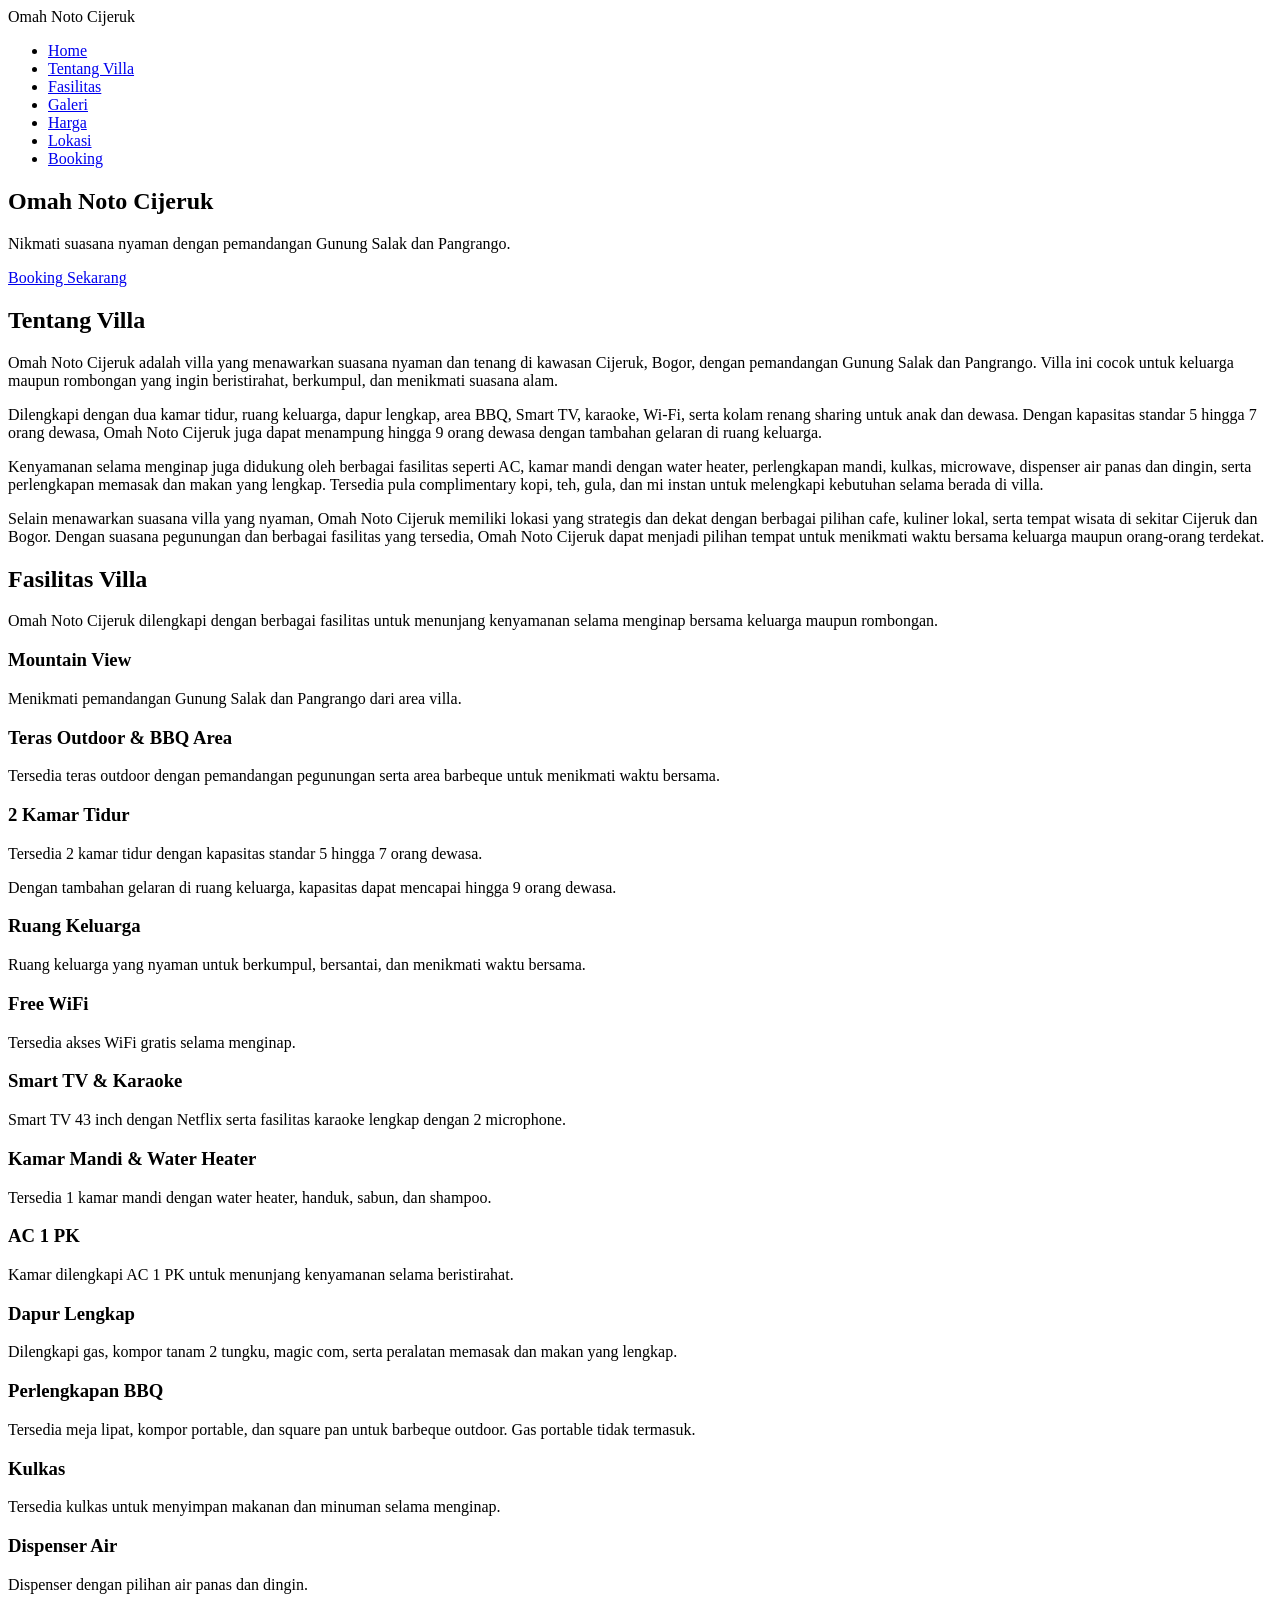
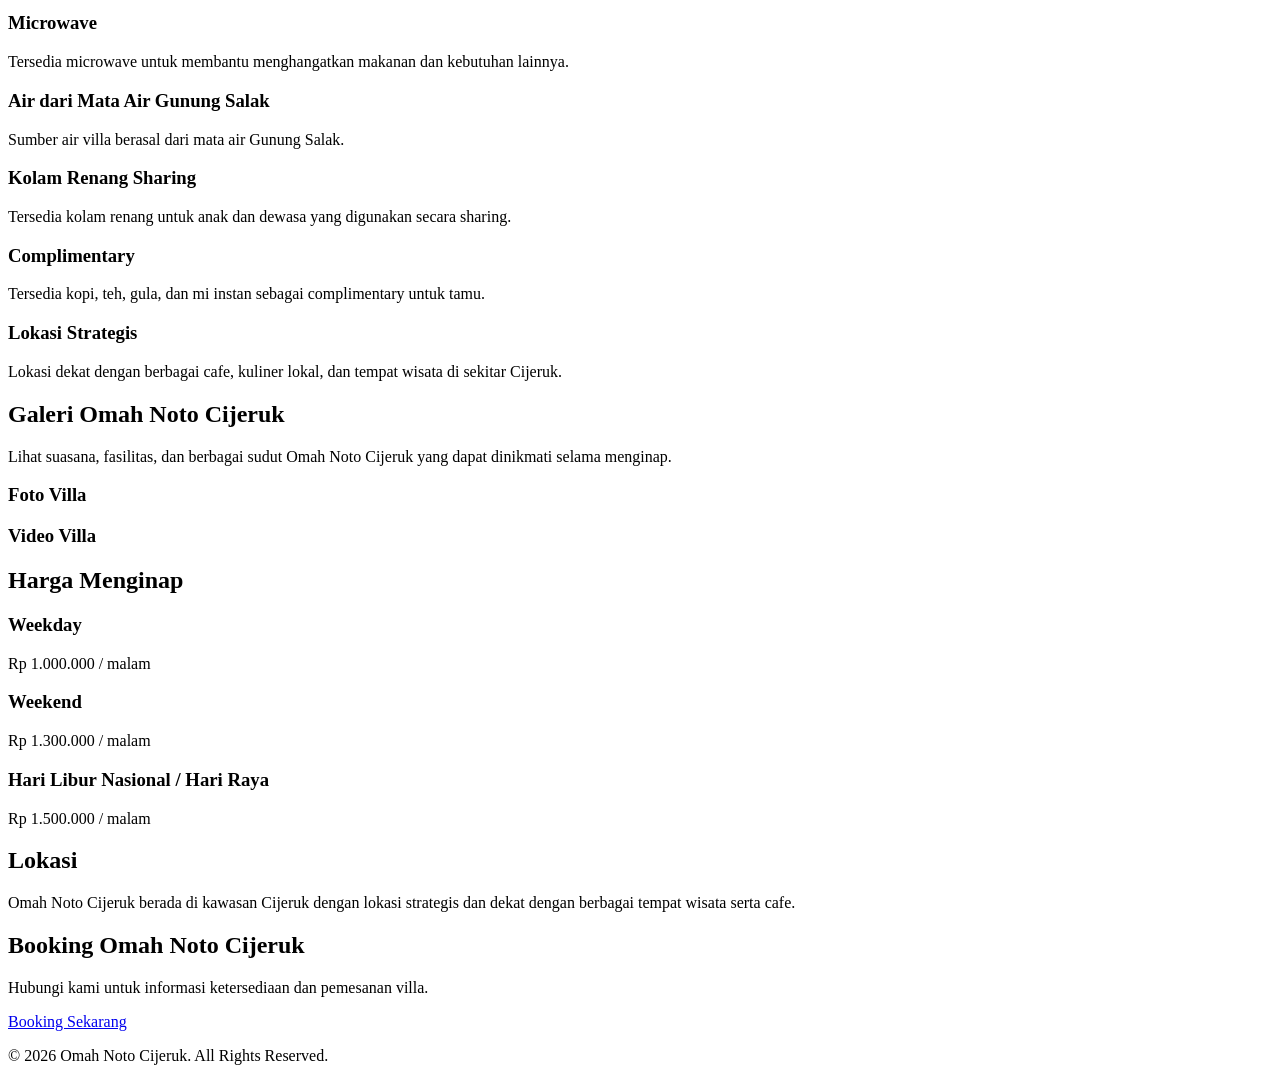
==== index.html @ e14bcb0f "Membuat landing page Omah Noto Cijeruk" ====
<!doctype html>
<html lang="id">
  <head>
    <meta charset="UTF-8" />
    <meta name="viewport" content="width=device-width, initial-scale=1.0" />

    <title>Omah Noto Cijeruk</title>
  </head>

  <body>
    <!-- NAVBAR -->
    <header>
      <nav>
        <div class="logo">Omah Noto Cijeruk</div>

        <ul>
          <li><a href="#home">Home</a></li>
          <li><a href="#tentang">Tentang Villa</a></li>
          <li><a href="#fasilitas">Fasilitas</a></li>
          <li><a href="#galeri">Galeri</a></li>
          <li><a href="#harga">Harga</a></li>
          <li><a href="#lokasi">Lokasi</a></li>
          <li><a href="#booking">Booking</a></li>
        </ul>
      </nav>
    </header>

    <!-- HERO -->
    <section id="home">
      <h1>Omah Noto Cijeruk</h1>

      <p>
        Nikmati suasana nyaman dengan pemandangan Gunung Salak dan Pangrango.
      </p>

      <a href="#booking">Booking Sekarang</a>
    </section>

    <!-- TENTANG VILLA -->
    <section id="tentang">
      <h2>Tentang Villa</h2>

      <p>
        Omah Noto Cijeruk adalah villa yang menawarkan suasana nyaman dan tenang
        di kawasan Cijeruk, Bogor, dengan pemandangan Gunung Salak dan
        Pangrango. Villa ini cocok untuk keluarga maupun rombongan yang ingin
        beristirahat, berkumpul, dan menikmati suasana alam.
      </p>

      <p>
        Dilengkapi dengan dua kamar tidur, ruang keluarga, dapur lengkap, area
        BBQ, Smart TV, karaoke, Wi-Fi, serta kolam renang sharing untuk anak dan
        dewasa. Dengan kapasitas standar 5 hingga 7 orang dewasa, Omah Noto
        Cijeruk juga dapat menampung hingga 9 orang dewasa dengan tambahan
        gelaran di ruang keluarga.
      </p>

      <p>
        Kenyamanan selama menginap juga didukung oleh berbagai fasilitas seperti
        AC, kamar mandi dengan water heater, perlengkapan mandi, kulkas,
        microwave, dispenser air panas dan dingin, serta perlengkapan memasak
        dan makan yang lengkap. Tersedia pula complimentary kopi, teh, gula, dan
        mi instan untuk melengkapi kebutuhan selama berada di villa.
      </p>

      <p>
        Selain menawarkan suasana villa yang nyaman, Omah Noto Cijeruk memiliki
        lokasi yang strategis dan dekat dengan berbagai pilihan cafe, kuliner
        lokal, serta tempat wisata di sekitar Cijeruk dan Bogor. Dengan suasana
        pegunungan dan berbagai fasilitas yang tersedia, Omah Noto Cijeruk dapat
        menjadi pilihan tempat untuk menikmati waktu bersama keluarga maupun
        orang-orang terdekat.
      </p>
    </section>

    <!-- FASILITAS VILLA -->
    <section id="fasilitas">
      <h2>Fasilitas Villa</h2>

      <p>
        Omah Noto Cijeruk dilengkapi dengan berbagai fasilitas untuk menunjang
        kenyamanan selama menginap bersama keluarga maupun rombongan.
      </p>

      <div>
        <h3>Mountain View</h3>
        <p>Menikmati pemandangan Gunung Salak dan Pangrango dari area villa.</p>
      </div>

      <div>
        <h3>Teras Outdoor & BBQ Area</h3>
        <p>
          Tersedia teras outdoor dengan pemandangan pegunungan serta area
          barbeque untuk menikmati waktu bersama.
        </p>
      </div>

      <div>
        <h3>2 Kamar Tidur</h3>
        <p>
          Tersedia 2 kamar tidur dengan kapasitas standar 5 hingga 7 orang
          dewasa.
        </p>
        <p>
          Dengan tambahan gelaran di ruang keluarga, kapasitas dapat mencapai
          hingga 9 orang dewasa.
        </p>
      </div>

      <div>
        <h3>Ruang Keluarga</h3>
        <p>
          Ruang keluarga yang nyaman untuk berkumpul, bersantai, dan menikmati
          waktu bersama.
        </p>
      </div>

      <div>
        <h3>Free WiFi</h3>
        <p>Tersedia akses WiFi gratis selama menginap.</p>
      </div>

      <div>
        <h3>Smart TV & Karaoke</h3>
        <p>
          Smart TV 43 inch dengan Netflix serta fasilitas karaoke lengkap dengan
          2 microphone.
        </p>
      </div>

      <div>
        <h3>Kamar Mandi & Water Heater</h3>
        <p>
          Tersedia 1 kamar mandi dengan water heater, handuk, sabun, dan
          shampoo.
        </p>
      </div>

      <div>
        <h3>AC 1 PK</h3>
        <p>
          Kamar dilengkapi AC 1 PK untuk menunjang kenyamanan selama
          beristirahat.
        </p>
      </div>

      <div>
        <h3>Dapur Lengkap</h3>
        <p>
          Dilengkapi gas, kompor tanam 2 tungku, magic com, serta peralatan
          memasak dan makan yang lengkap.
        </p>
      </div>

      <div>
        <h3>Perlengkapan BBQ</h3>
        <p>
          Tersedia meja lipat, kompor portable, dan square pan untuk barbeque
          outdoor. Gas portable tidak termasuk.
        </p>
      </div>

      <div>
        <h3>Kulkas</h3>
        <p>
          Tersedia kulkas untuk menyimpan makanan dan minuman selama menginap.
        </p>
      </div>

      <div>
        <h3>Dispenser Air</h3>
        <p>Dispenser dengan pilihan air panas dan dingin.</p>
      </div>

      <div>
        <h3>Microwave</h3>
        <p>
          Tersedia microwave untuk membantu menghangatkan makanan dan kebutuhan
          lainnya.
        </p>
      </div>

      <div>
        <h3>Air dari Mata Air Gunung Salak</h3>
        <p>Sumber air villa berasal dari mata air Gunung Salak.</p>
      </div>

      <div>
        <h3>Kolam Renang Sharing</h3>
        <p>
          Tersedia kolam renang untuk anak dan dewasa yang digunakan secara
          sharing.
        </p>
      </div>

      <div>
        <h3>Complimentary</h3>
        <p>
          Tersedia kopi, teh, gula, dan mi instan sebagai complimentary untuk
          tamu.
        </p>
      </div>

      <div>
        <h3>Lokasi Strategis</h3>
        <p>
          Lokasi dekat dengan berbagai cafe, kuliner lokal, dan tempat wisata di
          sekitar Cijeruk.
        </p>
      </div>
    </section>

    <!-- GALERI -->
    <section id="galeri">
      <h2>Galeri Omah Noto Cijeruk</h2>

      <p>
        Lihat suasana, fasilitas, dan berbagai sudut Omah Noto Cijeruk yang
        dapat dinikmati selama menginap.
      </p>

      <!-- FOTO VILLA -->
      <div>
        <h3>Foto Villa</h3>

        <!-- Foto villa akan dimasukkan nanti -->
      </div>

      <!-- VIDEO VILLA -->
      <div>
        <h3>Video Villa</h3>

        <!-- Video villa akan dimasukkan nanti -->
      </div>
    </section>

    <!-- HARGA -->
    <section id="harga">
      <h2>Harga Menginap</h2>

      <div>
        <h3>Weekday</h3>
        <p>Rp 1.000.000 / malam</p>
      </div>

      <div>
        <h3>Weekend</h3>
        <p>Rp 1.300.000 / malam</p>
      </div>

      <div>
        <h3>Hari Libur Nasional / Hari Raya</h3>
        <p>Rp 1.500.000 / malam</p>
      </div>
    </section>

    <!-- LOKASI -->
    <section id="lokasi">
      <h2>Lokasi</h2>

      <p>
        Omah Noto Cijeruk berada di kawasan Cijeruk dengan lokasi strategis dan
        dekat dengan berbagai tempat wisata serta cafe.
      </p>
    </section>

    <!-- BOOKING -->
    <section id="booking">
      <h2>Booking Omah Noto Cijeruk</h2>

      <p>Hubungi kami untuk informasi ketersediaan dan pemesanan villa.</p>

      <a href="#">Booking Sekarang</a>
    </section>

    <!-- FOOTER -->
    <footer>
      <p>&copy; 2026 Omah Noto Cijeruk. All Rights Reserved.</p>
    </footer>
  </body>
</html>
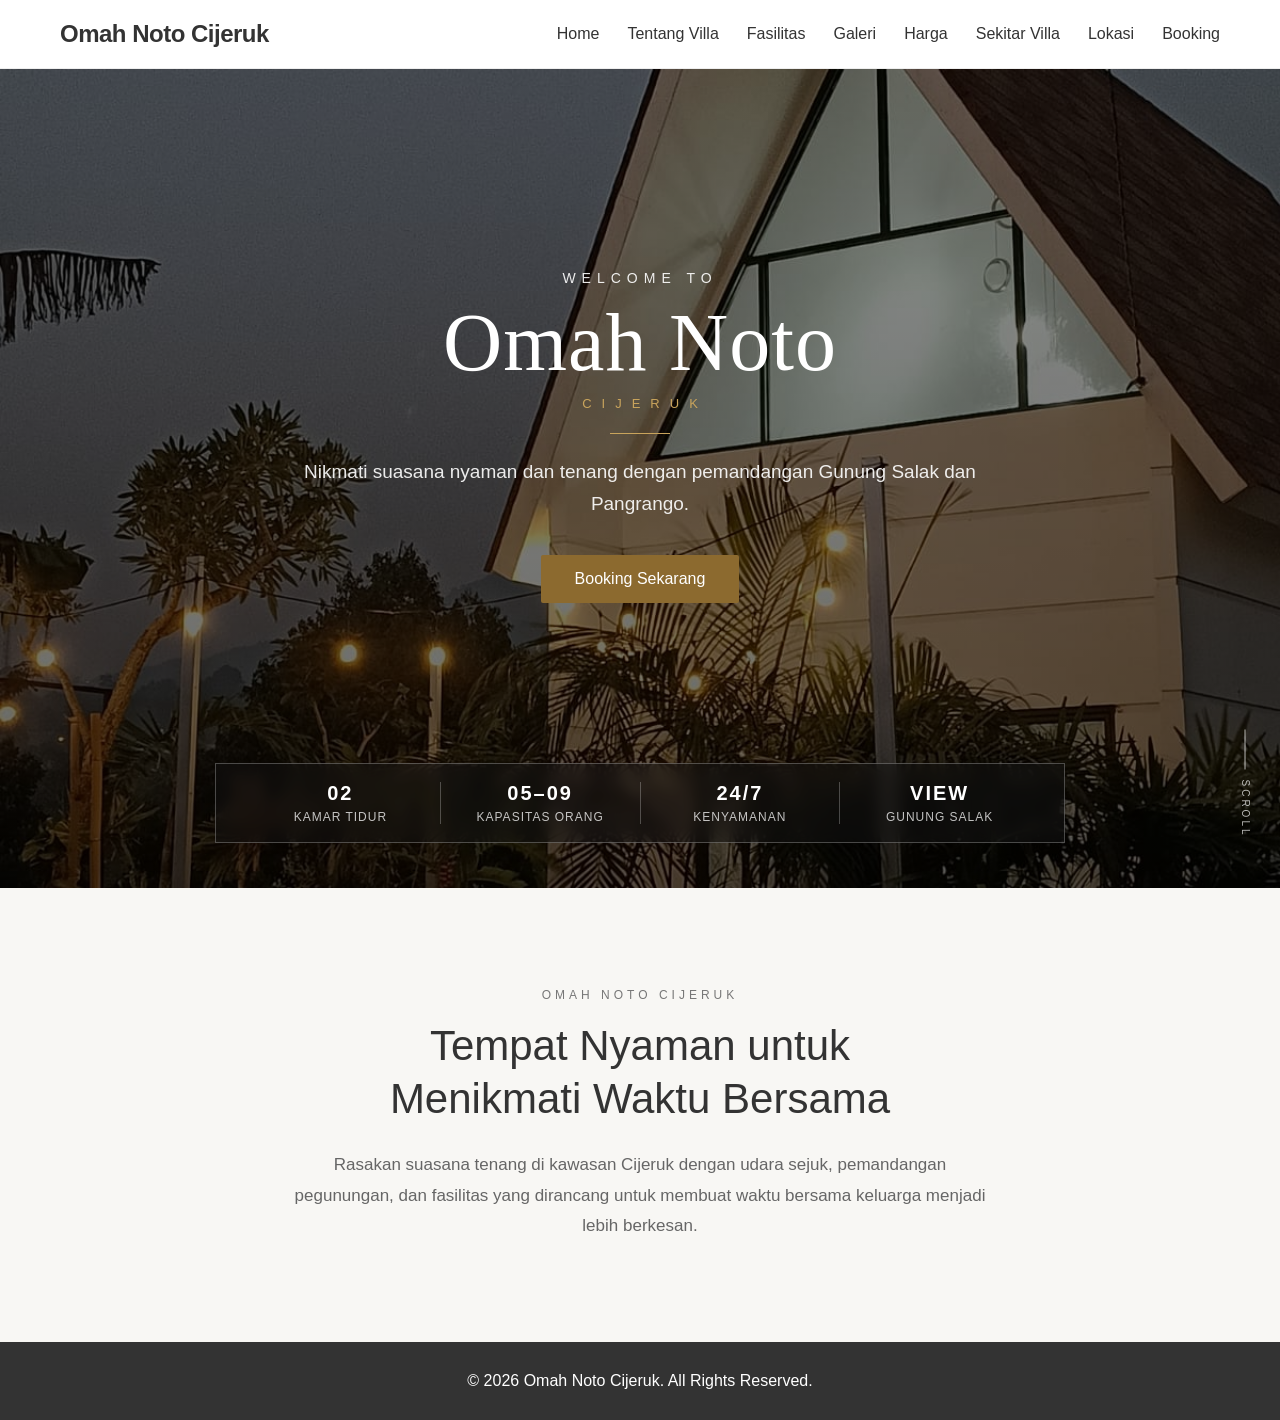
==== commit 19efe5e5: "Update desain landing page villa" ====
--- a/index.html
+++ b/index.html
@@ -5,275 +5,118 @@
     <meta name="viewport" content="width=device-width, initial-scale=1.0" />
 
     <title>Omah Noto Cijeruk</title>
+
+    <link rel="stylesheet" href="css/style.css" />
   </head>
 
   <body>
-    <!-- NAVBAR -->
+    <!-- =========================
+         NAVBAR
+    ========================== -->
+
     <header>
       <nav>
         <div class="logo">Omah Noto Cijeruk</div>
 
         <ul>
-          <li><a href="#home">Home</a></li>
-          <li><a href="#tentang">Tentang Villa</a></li>
-          <li><a href="#fasilitas">Fasilitas</a></li>
-          <li><a href="#galeri">Galeri</a></li>
-          <li><a href="#harga">Harga</a></li>
-          <li><a href="#lokasi">Lokasi</a></li>
-          <li><a href="#booking">Booking</a></li>
+          <li><a href="index.html">Home</a></li>
+          <li><a href="tentang.html">Tentang Villa</a></li>
+          <li><a href="fasilitas.html">Fasilitas</a></li>
+          <li><a href="galeri.html">Galeri</a></li>
+          <li><a href="harga.html">Harga</a></li>
+          <li><a href="sekitar.html">Sekitar Villa</a></li>
+          <li><a href="lokasi.html">Lokasi</a></li>
+          <li><a href="booking.html">Booking</a></li>
         </ul>
       </nav>
     </header>
 
-    <!-- HERO -->
-    <section id="home">
-      <h1>Omah Noto Cijeruk</h1>
+    <!-- =========================
+         HERO
+    ========================== -->
+
+    <section class="hero">
+      <div class="hero-content">
+        <p class="hero-subtitle">WELCOME TO</p>
+
+        <!-- HERO TITLE -->
+
+        <div class="hero-title">
+          <h1>Omah Noto</h1>
+
+          <span>Cijeruk</span>
+        </div>
+
+        <p class="hero-description">
+          Nikmati suasana nyaman dan tenang dengan pemandangan Gunung Salak dan
+          Pangrango.
+        </p>
+
+        <!-- BOOKING BUTTON -->
+
+        <a href="booking.html" class="hero-button"> Booking Sekarang </a>
+      </div>
+
+      <!-- =========================
+           INFO VILLA
+      ========================== -->
+
+      <div class="hero-info">
+        <div class="info-item">
+          <span>02</span>
+          <p>Kamar Tidur</p>
+        </div>
+
+        <div class="info-item">
+          <span>05–09</span>
+          <p>Kapasitas Orang</p>
+        </div>
+
+        <div class="info-item">
+          <span>24/7</span>
+          <p>Kenyamanan</p>
+        </div>
+
+        <div class="info-item">
+          <span>VIEW</span>
+          <p>Gunung Salak</p>
+        </div>
+      </div>
+
+      <!-- =========================
+           SCROLL INDICATOR
+      ========================== -->
+
+      <div class="scroll-indicator">
+        <span></span>
+
+        <p>SCROLL</p>
+      </div>
+    </section>
+
+    <!-- =========================
+         INTRO
+    ========================== -->
+
+    <section class="intro">
+      <p class="section-label">OMAH NOTO CIJERUK</p>
+
+      <h2>
+        Tempat Nyaman untuk<br />
+        Menikmati Waktu Bersama
+      </h2>
 
       <p>
-        Nikmati suasana nyaman dengan pemandangan Gunung Salak dan Pangrango.
-      </p>
-
-      <a href="#booking">Booking Sekarang</a>
-    </section>
-
-    <!-- TENTANG VILLA -->
-    <section id="tentang">
-      <h2>Tentang Villa</h2>
-
-      <p>
-        Omah Noto Cijeruk adalah villa yang menawarkan suasana nyaman dan tenang
-        di kawasan Cijeruk, Bogor, dengan pemandangan Gunung Salak dan
-        Pangrango. Villa ini cocok untuk keluarga maupun rombongan yang ingin
-        beristirahat, berkumpul, dan menikmati suasana alam.
-      </p>
-
-      <p>
-        Dilengkapi dengan dua kamar tidur, ruang keluarga, dapur lengkap, area
-        BBQ, Smart TV, karaoke, Wi-Fi, serta kolam renang sharing untuk anak dan
-        dewasa. Dengan kapasitas standar 5 hingga 7 orang dewasa, Omah Noto
-        Cijeruk juga dapat menampung hingga 9 orang dewasa dengan tambahan
-        gelaran di ruang keluarga.
-      </p>
-
-      <p>
-        Kenyamanan selama menginap juga didukung oleh berbagai fasilitas seperti
-        AC, kamar mandi dengan water heater, perlengkapan mandi, kulkas,
-        microwave, dispenser air panas dan dingin, serta perlengkapan memasak
-        dan makan yang lengkap. Tersedia pula complimentary kopi, teh, gula, dan
-        mi instan untuk melengkapi kebutuhan selama berada di villa.
-      </p>
-
-      <p>
-        Selain menawarkan suasana villa yang nyaman, Omah Noto Cijeruk memiliki
-        lokasi yang strategis dan dekat dengan berbagai pilihan cafe, kuliner
-        lokal, serta tempat wisata di sekitar Cijeruk dan Bogor. Dengan suasana
-        pegunungan dan berbagai fasilitas yang tersedia, Omah Noto Cijeruk dapat
-        menjadi pilihan tempat untuk menikmati waktu bersama keluarga maupun
-        orang-orang terdekat.
+        Rasakan suasana tenang di kawasan Cijeruk dengan udara sejuk,
+        pemandangan pegunungan, dan fasilitas yang dirancang untuk membuat waktu
+        bersama keluarga menjadi lebih berkesan.
       </p>
     </section>
 
-    <!-- FASILITAS VILLA -->
-    <section id="fasilitas">
-      <h2>Fasilitas Villa</h2>
+    <!-- =========================
+         FOOTER
+    ========================== -->
 
-      <p>
-        Omah Noto Cijeruk dilengkapi dengan berbagai fasilitas untuk menunjang
-        kenyamanan selama menginap bersama keluarga maupun rombongan.
-      </p>
-
-      <div>
-        <h3>Mountain View</h3>
-        <p>Menikmati pemandangan Gunung Salak dan Pangrango dari area villa.</p>
-      </div>
-
-      <div>
-        <h3>Teras Outdoor & BBQ Area</h3>
-        <p>
-          Tersedia teras outdoor dengan pemandangan pegunungan serta area
-          barbeque untuk menikmati waktu bersama.
-        </p>
-      </div>
-
-      <div>
-        <h3>2 Kamar Tidur</h3>
-        <p>
-          Tersedia 2 kamar tidur dengan kapasitas standar 5 hingga 7 orang
-          dewasa.
-        </p>
-        <p>
-          Dengan tambahan gelaran di ruang keluarga, kapasitas dapat mencapai
-          hingga 9 orang dewasa.
-        </p>
-      </div>
-
-      <div>
-        <h3>Ruang Keluarga</h3>
-        <p>
-          Ruang keluarga yang nyaman untuk berkumpul, bersantai, dan menikmati
-          waktu bersama.
-        </p>
-      </div>
-
-      <div>
-        <h3>Free WiFi</h3>
-        <p>Tersedia akses WiFi gratis selama menginap.</p>
-      </div>
-
-      <div>
-        <h3>Smart TV & Karaoke</h3>
-        <p>
-          Smart TV 43 inch dengan Netflix serta fasilitas karaoke lengkap dengan
-          2 microphone.
-        </p>
-      </div>
-
-      <div>
-        <h3>Kamar Mandi & Water Heater</h3>
-        <p>
-          Tersedia 1 kamar mandi dengan water heater, handuk, sabun, dan
-          shampoo.
-        </p>
-      </div>
-
-      <div>
-        <h3>AC 1 PK</h3>
-        <p>
-          Kamar dilengkapi AC 1 PK untuk menunjang kenyamanan selama
-          beristirahat.
-        </p>
-      </div>
-
-      <div>
-        <h3>Dapur Lengkap</h3>
-        <p>
-          Dilengkapi gas, kompor tanam 2 tungku, magic com, serta peralatan
-          memasak dan makan yang lengkap.
-        </p>
-      </div>
-
-      <div>
-        <h3>Perlengkapan BBQ</h3>
-        <p>
-          Tersedia meja lipat, kompor portable, dan square pan untuk barbeque
-          outdoor. Gas portable tidak termasuk.
-        </p>
-      </div>
-
-      <div>
-        <h3>Kulkas</h3>
-        <p>
-          Tersedia kulkas untuk menyimpan makanan dan minuman selama menginap.
-        </p>
-      </div>
-
-      <div>
-        <h3>Dispenser Air</h3>
-        <p>Dispenser dengan pilihan air panas dan dingin.</p>
-      </div>
-
-      <div>
-        <h3>Microwave</h3>
-        <p>
-          Tersedia microwave untuk membantu menghangatkan makanan dan kebutuhan
-          lainnya.
-        </p>
-      </div>
-
-      <div>
-        <h3>Air dari Mata Air Gunung Salak</h3>
-        <p>Sumber air villa berasal dari mata air Gunung Salak.</p>
-      </div>
-
-      <div>
-        <h3>Kolam Renang Sharing</h3>
-        <p>
-          Tersedia kolam renang untuk anak dan dewasa yang digunakan secara
-          sharing.
-        </p>
-      </div>
-
-      <div>
-        <h3>Complimentary</h3>
-        <p>
-          Tersedia kopi, teh, gula, dan mi instan sebagai complimentary untuk
-          tamu.
-        </p>
-      </div>
-
-      <div>
-        <h3>Lokasi Strategis</h3>
-        <p>
-          Lokasi dekat dengan berbagai cafe, kuliner lokal, dan tempat wisata di
-          sekitar Cijeruk.
-        </p>
-      </div>
-    </section>
-
-    <!-- GALERI -->
-    <section id="galeri">
-      <h2>Galeri Omah Noto Cijeruk</h2>
-
-      <p>
-        Lihat suasana, fasilitas, dan berbagai sudut Omah Noto Cijeruk yang
-        dapat dinikmati selama menginap.
-      </p>
-
-      <!-- FOTO VILLA -->
-      <div>
-        <h3>Foto Villa</h3>
-
-        <!-- Foto villa akan dimasukkan nanti -->
-      </div>
-
-      <!-- VIDEO VILLA -->
-      <div>
-        <h3>Video Villa</h3>
-
-        <!-- Video villa akan dimasukkan nanti -->
-      </div>
-    </section>
-
-    <!-- HARGA -->
-    <section id="harga">
-      <h2>Harga Menginap</h2>
-
-      <div>
-        <h3>Weekday</h3>
-        <p>Rp 1.000.000 / malam</p>
-      </div>
-
-      <div>
-        <h3>Weekend</h3>
-        <p>Rp 1.300.000 / malam</p>
-      </div>
-
-      <div>
-        <h3>Hari Libur Nasional / Hari Raya</h3>
-        <p>Rp 1.500.000 / malam</p>
-      </div>
-    </section>
-
-    <!-- LOKASI -->
-    <section id="lokasi">
-      <h2>Lokasi</h2>
-
-      <p>
-        Omah Noto Cijeruk berada di kawasan Cijeruk dengan lokasi strategis dan
-        dekat dengan berbagai tempat wisata serta cafe.
-      </p>
-    </section>
-
-    <!-- BOOKING -->
-    <section id="booking">
-      <h2>Booking Omah Noto Cijeruk</h2>
-
-      <p>Hubungi kami untuk informasi ketersediaan dan pemesanan villa.</p>
-
-      <a href="#">Booking Sekarang</a>
-    </section>
-
-    <!-- FOOTER -->
     <footer>
       <p>&copy; 2026 Omah Noto Cijeruk. All Rights Reserved.</p>
     </footer>
--- a/css/style.css
+++ b/css/style.css
@@ -0,0 +1,536 @@
+/* =========================
+   RESET
+========================= */
+
+* {
+  margin: 0;
+  padding: 0;
+  box-sizing: border-box;
+}
+
+html {
+  scroll-behavior: smooth;
+}
+
+body {
+  font-family: Arial, sans-serif;
+  color: #333;
+  background-color: #f8f7f4;
+}
+
+/* =========================
+   NAVBAR
+========================= */
+
+header {
+  position: relative;
+  z-index: 10;
+
+  background-color: rgba(255, 255, 255, 0.97);
+
+  padding: 20px 60px;
+
+  border-bottom: 1px solid #eee;
+}
+
+nav {
+  display: flex;
+  justify-content: space-between;
+  align-items: center;
+}
+
+.logo {
+  font-size: 24px;
+  font-weight: bold;
+  letter-spacing: -0.5px;
+}
+
+nav ul {
+  display: flex;
+  list-style: none;
+  gap: 28px;
+}
+
+nav ul li a {
+  position: relative;
+
+  text-decoration: none;
+  color: #333;
+
+  font-size: 16px;
+
+  transition: color 0.3s ease;
+}
+
+/* GARIS HOVER NAVBAR */
+
+nav ul li a::after {
+  content: "";
+
+  position: absolute;
+
+  left: 50%;
+  bottom: -7px;
+
+  width: 0;
+  height: 1px;
+
+  background-color: #333;
+
+  transform: translateX(-50%);
+
+  transition: width 0.3s ease;
+}
+
+nav ul li a:hover {
+  color: #777;
+}
+
+nav ul li a:hover::after {
+  width: 100%;
+}
+
+/* =========================
+   HERO
+========================= */
+
+.hero {
+  position: relative;
+
+  min-height: calc(100vh - 81px);
+
+  display: flex;
+  justify-content: center;
+  align-items: center;
+
+  text-align: center;
+
+  padding: 80px 20px 160px;
+
+  overflow: hidden;
+
+  background-image:
+    linear-gradient(rgba(0, 0, 0, 0.42), rgba(0, 0, 0, 0.58)),
+    url("../images/hero-villa.jpg");
+
+  background-size: cover;
+  background-position: center;
+  background-repeat: no-repeat;
+}
+
+/* =========================
+   EFEK ZOOM FOTO
+========================= */
+
+.hero::before {
+  content: "";
+
+  position: absolute;
+  inset: 0;
+
+  background-image: url("../images/hero-villa.jpg");
+
+  background-size: cover;
+  background-position: center;
+
+  z-index: -1;
+
+  animation: heroZoom 12s ease-in-out infinite alternate;
+}
+
+@keyframes heroZoom {
+  from {
+    transform: scale(1);
+  }
+
+  to {
+    transform: scale(1.06);
+  }
+}
+
+/* =========================
+   HERO CONTENT
+========================= */
+
+.hero-content {
+  max-width: 850px;
+
+  color: white;
+
+  animation: heroContent 1.2s ease forwards;
+}
+
+@keyframes heroContent {
+  from {
+    opacity: 0;
+    transform: translateY(30px);
+  }
+
+  to {
+    opacity: 1;
+    transform: translateY(0);
+  }
+}
+
+.hero-subtitle {
+  font-size: 14px;
+
+  letter-spacing: 6px;
+
+  margin-bottom: 18px;
+
+  opacity: 0.9;
+}
+
+/* =========================
+   HERO TITLE
+========================= */
+
+.hero-title {
+  margin-bottom: 22px;
+
+  animation: titleAppear 1.4s ease forwards;
+}
+
+.hero-title h1 {
+  font-family: Georgia, "Times New Roman", serif;
+
+  font-size: clamp(52px, 7vw, 82px);
+
+  font-weight: 400;
+
+  letter-spacing: 1px;
+
+  line-height: 0.95;
+
+  margin: 0;
+
+  color: #ffffff;
+}
+
+.hero-title span {
+  display: block;
+
+  margin-top: 14px;
+
+  font-family: Arial, sans-serif;
+
+  font-size: 13px;
+
+  font-weight: 400;
+
+  letter-spacing: 10px;
+
+  text-transform: uppercase;
+
+  color: #c9a45c;
+
+  padding-left: 10px;
+}
+
+/* GARIS GOLD */
+
+.hero-title::after {
+  content: "";
+
+  display: block;
+
+  width: 60px;
+  height: 1px;
+
+  background-color: #c9a45c;
+
+  margin: 22px auto 0;
+
+  animation: lineAppear 1.2s ease 0.5s both;
+}
+
+/* =========================
+   TITLE ANIMATION
+========================= */
+
+@keyframes titleAppear {
+  from {
+    opacity: 0;
+    transform: translateY(25px);
+  }
+
+  to {
+    opacity: 1;
+    transform: translateY(0);
+  }
+}
+
+@keyframes lineAppear {
+  from {
+    opacity: 0;
+    width: 0;
+  }
+
+  to {
+    opacity: 1;
+    width: 60px;
+  }
+}
+
+/* =========================
+   HERO DESCRIPTION
+========================= */
+
+.hero-description {
+  max-width: 700px;
+
+  margin: 0 auto 35px;
+
+  font-size: 19px;
+
+  line-height: 1.7;
+
+  color: rgba(255, 255, 255, 0.9);
+}
+
+/* =========================
+   HERO BUTTON - DARK GOLD
+========================= */
+
+.hero-button {
+  position: relative;
+
+  display: inline-block;
+
+  padding: 15px 34px;
+
+  background-color: #8c6a2f;
+
+  color: white;
+
+  text-decoration: none;
+
+  border-radius: 2px;
+
+  overflow: hidden;
+
+  transition:
+    transform 0.4s ease,
+    background-color 0.4s ease,
+    color 0.4s ease,
+    box-shadow 0.4s ease;
+}
+
+/* SHINE EFFECT */
+
+.hero-button::before {
+  content: "";
+
+  position: absolute;
+
+  top: 0;
+  left: -120%;
+
+  width: 80%;
+  height: 100%;
+
+  background: linear-gradient(
+    90deg,
+    transparent,
+    rgba(255, 255, 255, 0.55),
+    transparent
+  );
+
+  transform: skewX(-20deg);
+
+  transition: left 0.7s ease;
+}
+
+.hero-button:hover::before {
+  left: 130%;
+}
+
+/* HOVER */
+
+.hero-button:hover {
+  background-color: #a9823d;
+
+  color: white;
+
+  transform: translateY(-3px);
+
+  box-shadow: 0 8px 25px rgba(140, 106, 47, 0.35);
+}
+
+/* =========================
+   HERO INFO
+========================= */
+
+.hero-info {
+  position: absolute;
+
+  left: 50%;
+  bottom: 45px;
+
+  transform: translateX(-50%);
+
+  display: flex;
+
+  width: min(850px, 90%);
+
+  justify-content: space-around;
+
+  padding: 18px 25px;
+
+  background-color: rgba(20, 20, 20, 0.45);
+
+  border: 1px solid rgba(255, 255, 255, 0.25);
+
+  backdrop-filter: blur(8px);
+
+  color: white;
+
+  animation: infoAppear 1.5s ease 0.4s both;
+}
+
+@keyframes infoAppear {
+  from {
+    opacity: 0;
+    transform: translate(-50%, 20px);
+  }
+
+  to {
+    opacity: 1;
+    transform: translate(-50%, 0);
+  }
+}
+
+.info-item {
+  flex: 1;
+
+  text-align: center;
+
+  border-right: 1px solid rgba(255, 255, 255, 0.25);
+}
+
+.info-item:last-child {
+  border-right: none;
+}
+
+.info-item span {
+  display: block;
+
+  font-size: 20px;
+
+  font-weight: bold;
+
+  letter-spacing: 2px;
+
+  margin-bottom: 5px;
+}
+
+.info-item p {
+  font-size: 12px;
+
+  letter-spacing: 1px;
+
+  text-transform: uppercase;
+
+  opacity: 0.75;
+}
+
+/* =========================
+   SCROLL INDICATOR
+========================= */
+
+.scroll-indicator {
+  position: absolute;
+
+  right: 35px;
+  bottom: 45px;
+
+  display: flex;
+
+  align-items: center;
+
+  gap: 10px;
+
+  color: white;
+
+  transform: rotate(90deg);
+
+  transform-origin: right center;
+
+  opacity: 0.7;
+}
+
+.scroll-indicator span {
+  display: block;
+
+  width: 40px;
+  height: 1px;
+
+  background-color: white;
+}
+
+.scroll-indicator p {
+  font-size: 10px;
+
+  letter-spacing: 3px;
+}
+
+/* =========================
+   INTRO SECTION
+========================= */
+
+.intro {
+  padding: 100px 20px;
+
+  text-align: center;
+
+  background-color: #f8f7f4;
+}
+
+.section-label {
+  font-size: 12px;
+
+  letter-spacing: 4px;
+
+  color: #777;
+
+  margin-bottom: 18px;
+}
+
+.intro h2 {
+  font-size: 42px;
+
+  font-weight: 500;
+
+  line-height: 1.25;
+
+  margin-bottom: 25px;
+
+  color: #333;
+}
+
+.intro > p:last-child {
+  max-width: 700px;
+
+  margin: auto;
+
+  font-size: 17px;
+
+  line-height: 1.8;
+
+  color: #666;
+}
+
+/* =========================
+   FOOTER
+========================= */
+
+footer {
+  text-align: center;
+
+  padding: 30px;
+
+  background-color: #333;
+
+  color: white;
+}
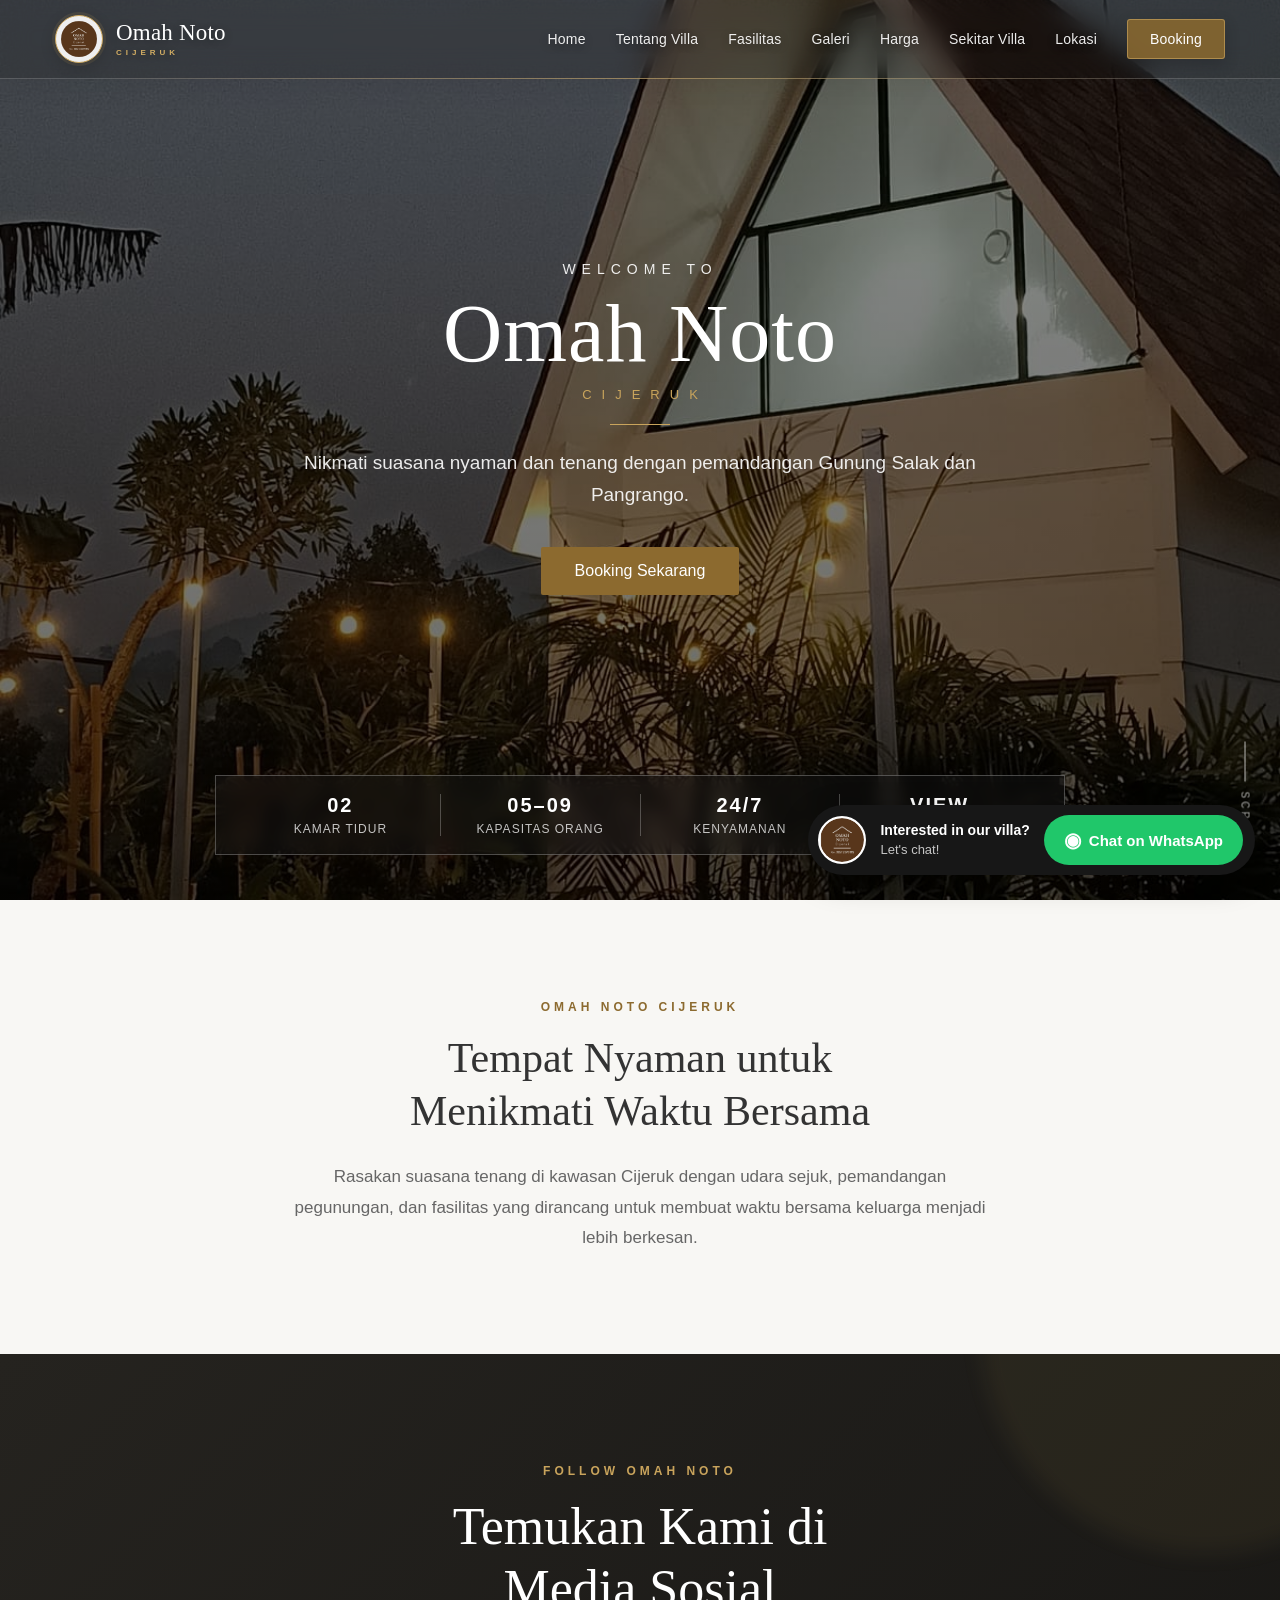
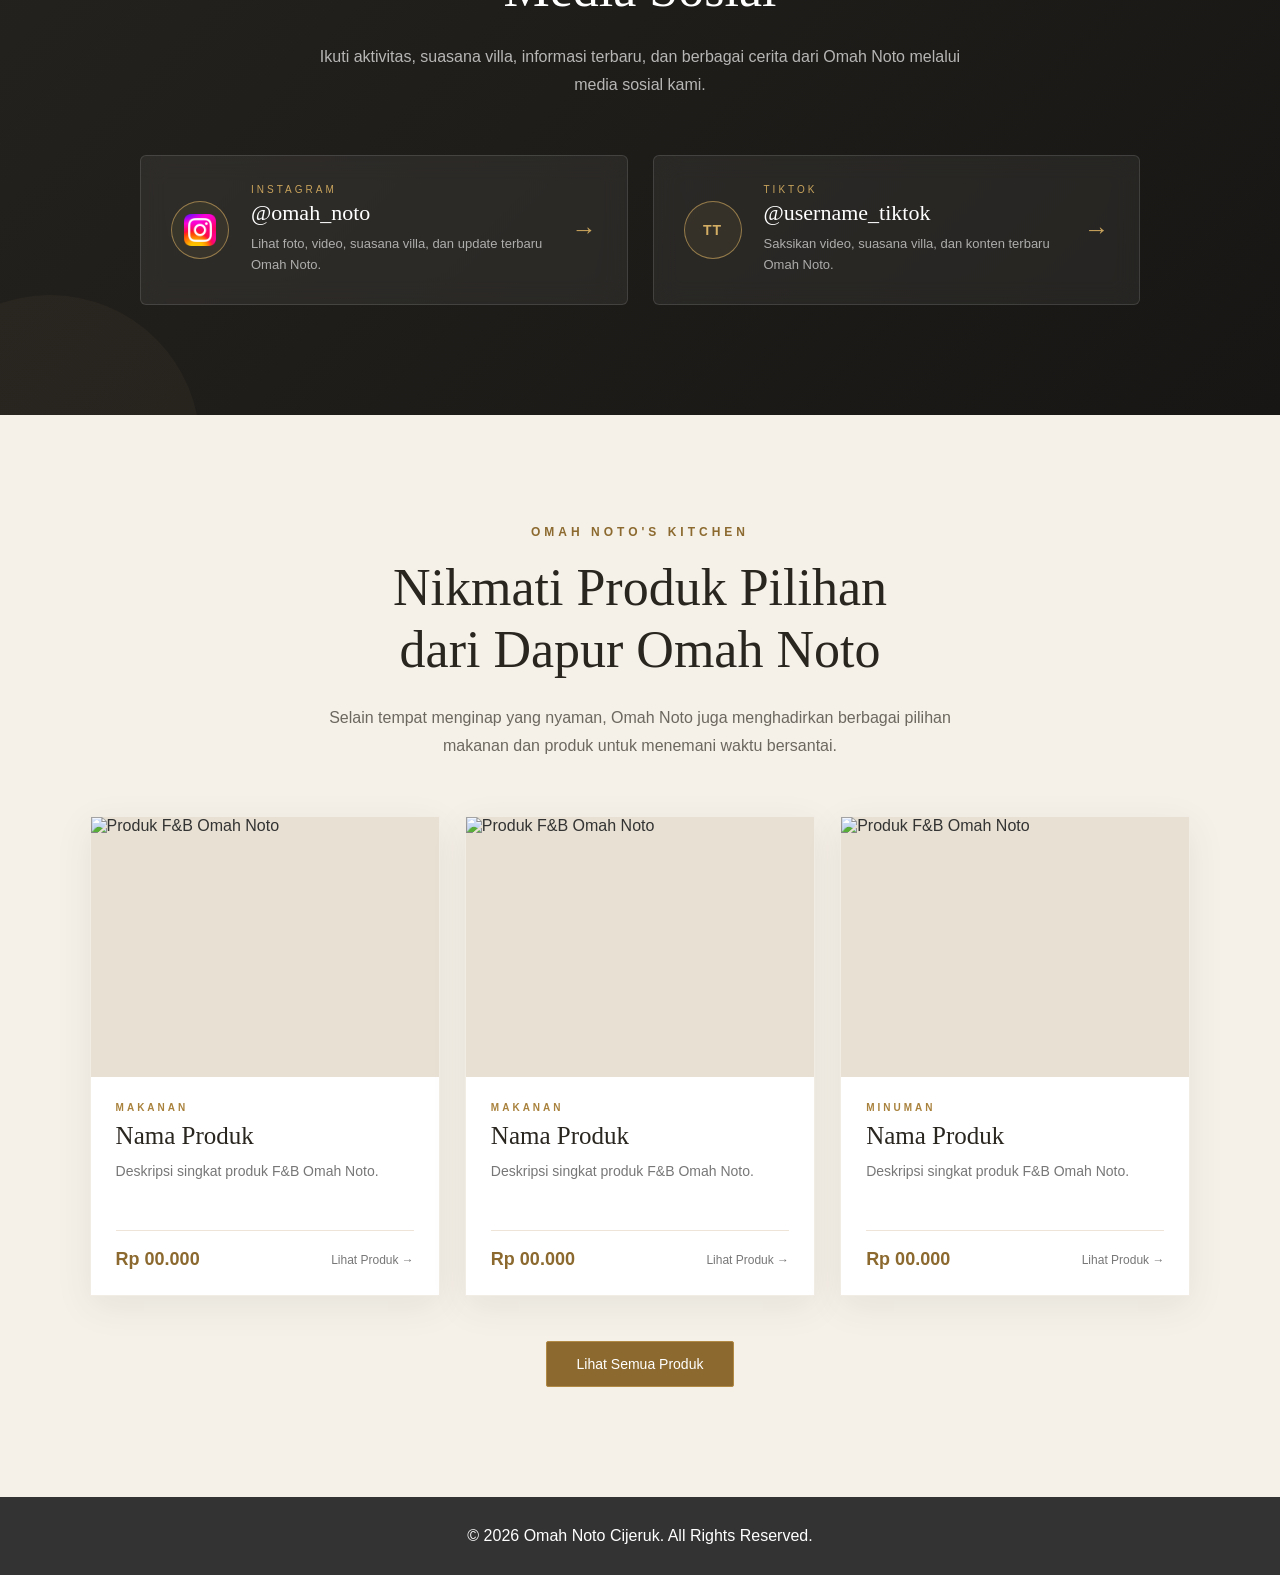
==== commit b1300cd0: "Update desain dan konten halaman Home" ====
--- a/index.html
+++ b/index.html
@@ -16,7 +16,14 @@
 
     <header>
       <nav>
-        <div class="logo">Omah Noto Cijeruk</div>
+        <div class="logo">
+          <img src="images/logo-omah-noto.png" alt="Logo Omah Noto Cijeruk" />
+
+          <div class="logo-text">
+            <span>Omah Noto</span>
+            <small>Cijeruk</small>
+          </div>
+        </div>
 
         <ul>
           <li><a href="index.html">Home</a></li>
@@ -39,8 +46,6 @@
       <div class="hero-content">
         <p class="hero-subtitle">WELCOME TO</p>
 
-        <!-- HERO TITLE -->
-
         <div class="hero-title">
           <h1>Omah Noto</h1>
 
@@ -51,8 +56,6 @@
           Nikmati suasana nyaman dan tenang dengan pemandangan Gunung Salak dan
           Pangrango.
         </p>
-
-        <!-- BOOKING BUTTON -->
 
         <a href="booking.html" class="hero-button"> Booking Sekarang </a>
       </div>
@@ -114,11 +117,210 @@
     </section>
 
     <!-- =========================
+         SOCIAL MEDIA
+    ========================== -->
+
+    <section class="social-section">
+      <div class="section-heading">
+        <p class="section-label">FOLLOW OMAH NOTO</p>
+
+        <h2>
+          Temukan Kami di<br />
+          Media Sosial
+        </h2>
+
+        <p>
+          Ikuti aktivitas, suasana villa, informasi terbaru, dan berbagai cerita
+          dari Omah Noto melalui media sosial kami.
+        </p>
+      </div>
+
+      <div class="social-container">
+        <!-- INSTAGRAM -->
+
+        <a
+          href="https://www.instagram.com/omah_noto?stkn=MWh4c2J2cnEzcWNldQ=="
+          target="_blank"
+          rel="noopener noreferrer"
+          class="social-card"
+        >
+          <div class="social-icon">
+            <img src="images/logo-instagram.png" alt="Instagram Omah Noto" />
+          </div>
+
+          <div class="social-content">
+            <span>INSTAGRAM</span>
+
+            <h3>@omah_noto</h3>
+
+            <p>
+              Lihat foto, video, suasana villa, dan update terbaru Omah Noto.
+            </p>
+          </div>
+
+          <div class="social-arrow">→</div>
+        </a>
+
+        <!-- TIKTOK -->
+
+        <a
+          href="https://www.tiktok.com/@USERNAME_TIKTOK"
+          target="_blank"
+          rel="noopener noreferrer"
+          class="social-card"
+        >
+          <div class="social-icon">TT</div>
+
+          <div class="social-content">
+            <span>TIKTOK</span>
+
+            <h3>@username_tiktok</h3>
+
+            <p>Saksikan video, suasana villa, dan konten terbaru Omah Noto.</p>
+          </div>
+
+          <div class="social-arrow">→</div>
+        </a>
+      </div>
+    </section>
+
+    <!-- =========================
+         F&B SECTION
+    ========================== -->
+
+    <section class="fnb-section">
+      <div class="section-heading">
+        <p class="section-label">OMAH NOTO'S KITCHEN</p>
+
+        <h2>
+          Nikmati Produk Pilihan<br />
+          dari Dapur Omah Noto
+        </h2>
+
+        <p>
+          Selain tempat menginap yang nyaman, Omah Noto juga menghadirkan
+          berbagai pilihan makanan dan produk untuk menemani waktu bersantai.
+        </p>
+      </div>
+
+      <!-- =========================
+           PRODUK F&B
+      ========================== -->
+
+      <div class="fnb-container">
+        <!-- PRODUK 1 -->
+
+        <div class="fnb-card">
+          <div class="fnb-image">
+            <img src="images/fnb-produk-1.jpg" alt="Produk F&B Omah Noto" />
+          </div>
+
+          <div class="fnb-info">
+            <p class="fnb-category">MAKANAN</p>
+
+            <h3>Nama Produk</h3>
+
+            <p class="fnb-description">
+              Deskripsi singkat produk F&B Omah Noto.
+            </p>
+
+            <div class="fnb-bottom">
+              <span class="fnb-price"> Rp 00.000 </span>
+
+              <span class="fnb-detail"> Lihat Produk → </span>
+            </div>
+          </div>
+        </div>
+
+        <!-- PRODUK 2 -->
+
+        <div class="fnb-card">
+          <div class="fnb-image">
+            <img src="images/fnb-produk-2.jpg" alt="Produk F&B Omah Noto" />
+          </div>
+
+          <div class="fnb-info">
+            <p class="fnb-category">MAKANAN</p>
+
+            <h3>Nama Produk</h3>
+
+            <p class="fnb-description">
+              Deskripsi singkat produk F&B Omah Noto.
+            </p>
+
+            <div class="fnb-bottom">
+              <span class="fnb-price"> Rp 00.000 </span>
+
+              <span class="fnb-detail"> Lihat Produk → </span>
+            </div>
+          </div>
+        </div>
+
+        <!-- PRODUK 3 -->
+
+        <div class="fnb-card">
+          <div class="fnb-image">
+            <img src="images/fnb-produk-3.jpg" alt="Produk F&B Omah Noto" />
+          </div>
+
+          <div class="fnb-info">
+            <p class="fnb-category">MINUMAN</p>
+
+            <h3>Nama Produk</h3>
+
+            <p class="fnb-description">
+              Deskripsi singkat produk F&B Omah Noto.
+            </p>
+
+            <div class="fnb-bottom">
+              <span class="fnb-price"> Rp 00.000 </span>
+
+              <span class="fnb-detail"> Lihat Produk → </span>
+            </div>
+          </div>
+        </div>
+      </div>
+
+      <!-- =========================
+           SEMUA PRODUK
+      ========================== -->
+
+      <a href="#" class="fnb-button"> Lihat Semua Produk </a>
+    </section>
+
+    <!-- =========================
          FOOTER
     ========================== -->
 
     <footer>
       <p>&copy; 2026 Omah Noto Cijeruk. All Rights Reserved.</p>
     </footer>
+
+    <!-- =========================
+         FLOATING WHATSAPP
+    ========================== -->
+
+    <a
+      href="https://wa.me/6285123901112?text=Halo%20Kak%2C%20saya%20tertarik%20dengan%20Omah%20Noto%20Cijeruk.%20Saya%20ingin%20menanyakan%20informasi%20villa."
+      class="whatsapp-float"
+      target="_blank"
+      rel="noopener noreferrer"
+    >
+      <div class="whatsapp-avatar">
+        <img src="images/logo-omah-noto.png" alt="Logo Omah Noto Cijeruk" />
+      </div>
+
+      <div class="whatsapp-text">
+        <strong>Interested in our villa?</strong>
+
+        <span>Let's chat!</span>
+      </div>
+
+      <div class="whatsapp-button">
+        <span>◉</span>
+
+        Chat on WhatsApp
+      </div>
+    </a>
   </body>
 </html>
--- a/css/style.css
+++ b/css/style.css
@@ -19,50 +19,202 @@
 }
 
 /* =========================
-   NAVBAR
+   GLASS PREMIUM NAVBAR
 ========================= */
 
 header {
-  position: relative;
-  z-index: 10;
-
-  background-color: rgba(255, 255, 255, 0.97);
-
-  padding: 20px 60px;
-
-  border-bottom: 1px solid #eee;
+  position: absolute;
+  top: 0;
+  left: 0;
+  width: 100%;
+
+  z-index: 100;
+
+  background: rgba(20, 20, 20, 0.22);
+
+  border-bottom: 1px solid rgba(255, 255, 255, 0.18);
+
+  box-shadow: 0 4px 25px rgba(0, 0, 0, 0.08);
+
+  backdrop-filter: blur(14px);
+  -webkit-backdrop-filter: blur(14px);
+
+  padding: 15px 55px;
+}
+
+/* GARIS GOLD SANGAT HALUS */
+
+header::after {
+  content: "";
+
+  position: absolute;
+
+  left: 8%;
+  right: 8%;
+
+  bottom: -1px;
+
+  height: 1px;
+
+  background: linear-gradient(
+    90deg,
+    transparent,
+    rgba(201, 164, 92, 0.55),
+    transparent
+  );
 }
 
 nav {
   display: flex;
+
+  align-items: center;
+
   justify-content: space-between;
+
+  max-width: 1400px;
+
+  margin: 0 auto;
+}
+
+/* =========================
+   BRAND / LOGO
+========================= */
+
+.logo {
+  display: flex;
+
   align-items: center;
-}
-
-.logo {
-  font-size: 24px;
-  font-weight: bold;
-  letter-spacing: -0.5px;
-}
+
+  gap: 13px;
+
+  text-decoration: none;
+}
+
+/* FRAME LOGO */
+
+.logo img {
+  width: 48px;
+  height: 48px;
+
+  padding: 5px;
+
+  object-fit: contain;
+
+  display: block;
+
+  background-color: rgba(255, 255, 255, 0.92);
+
+  border: 1px solid #c9a45c;
+
+  border-radius: 50%;
+
+  box-shadow:
+    0 4px 15px rgba(0, 0, 0, 0.18),
+    0 0 0 3px rgba(201, 164, 92, 0.12);
+
+  transition:
+    transform 0.3s ease,
+    box-shadow 0.3s ease;
+}
+
+/* LOGO HOVER */
+
+.logo:hover img {
+  transform: scale(1.05);
+
+  box-shadow:
+    0 5px 20px rgba(201, 164, 92, 0.3),
+    0 0 0 4px rgba(201, 164, 92, 0.15);
+}
+
+/* =========================
+   BRAND TEXT
+========================= */
+
+.logo-text {
+  display: flex;
+
+  flex-direction: column;
+
+  line-height: 1;
+
+  gap: 5px;
+}
+
+.logo-text span {
+  font-family: Georgia, "Times New Roman", serif;
+
+  font-size: 23px;
+
+  font-weight: 500;
+
+  letter-spacing: 0.2px;
+
+  color: #ffffff;
+
+  text-shadow: 0 2px 8px rgba(0, 0, 0, 0.3);
+}
+
+.logo-text small {
+  font-family: Arial, sans-serif;
+
+  font-size: 8px;
+
+  font-weight: 600;
+
+  letter-spacing: 4px;
+
+  text-transform: uppercase;
+
+  color: #d2ad63;
+
+  text-shadow: 0 2px 6px rgba(0, 0, 0, 0.3);
+}
+
+/* =========================
+   NAV MENU
+========================= */
 
 nav ul {
   display: flex;
+
+  align-items: center;
+
   list-style: none;
-  gap: 28px;
+
+  gap: 30px;
+
+  margin: 0;
+  padding: 0;
 }
 
 nav ul li a {
   position: relative;
 
+  display: inline-block;
+
+  padding: 10px 0;
+
   text-decoration: none;
-  color: #333;
-
-  font-size: 16px;
-
-  transition: color 0.3s ease;
-}
-
-/* GARIS HOVER NAVBAR */
+
+  color: rgba(255, 255, 255, 0.92);
+
+  font-family: Arial, sans-serif;
+
+  font-size: 14px;
+
+  font-weight: 400;
+
+  letter-spacing: 0.2px;
+
+  text-shadow: 0 2px 8px rgba(0, 0, 0, 0.35);
+
+  transition:
+    color 0.3s ease,
+    transform 0.3s ease;
+}
+
+/* GARIS GOLD */
 
 nav ul li a::after {
   content: "";
@@ -70,20 +222,25 @@
   position: absolute;
 
   left: 50%;
-  bottom: -7px;
+
+  bottom: 2px;
 
   width: 0;
   height: 1px;
 
-  background-color: #333;
+  background-color: #c9a45c;
 
   transform: translateX(-50%);
 
   transition: width 0.3s ease;
 }
 
+/* HOVER */
+
 nav ul li a:hover {
-  color: #777;
+  color: #d5b46f;
+
+  transform: translateY(-1px);
 }
 
 nav ul li a:hover::after {
@@ -91,21 +248,62 @@
 }
 
 /* =========================
+   BOOKING
+========================= */
+
+nav ul li:last-child a {
+  padding: 11px 22px;
+
+  color: white;
+
+  background: rgba(140, 106, 47, 0.85);
+
+  border: 1px solid rgba(201, 164, 92, 0.65);
+
+  border-radius: 3px;
+
+  text-shadow: none;
+
+  box-shadow: 0 5px 15px rgba(0, 0, 0, 0.18);
+
+  transition:
+    background 0.3s ease,
+    transform 0.3s ease,
+    box-shadow 0.3s ease;
+}
+
+nav ul li:last-child a::after {
+  display: none;
+}
+
+nav ul li:last-child a:hover {
+  color: white;
+
+  background: rgba(169, 130, 61, 0.95);
+
+  transform: translateY(-2px);
+
+  box-shadow: 0 8px 22px rgba(0, 0, 0, 0.25);
+}
+
+/* =========================
    HERO
 ========================= */
 
 .hero {
   position: relative;
 
-  min-height: calc(100vh - 81px);
+  min-height: 100vh;
 
   display: flex;
+
   justify-content: center;
+
   align-items: center;
 
   text-align: center;
 
-  padding: 80px 20px 160px;
+  padding: 120px 20px 160px;
 
   overflow: hidden;
 
@@ -114,7 +312,9 @@
     url("../images/hero-villa.jpg");
 
   background-size: cover;
+
   background-position: center;
+
   background-repeat: no-repeat;
 }
 
@@ -126,11 +326,13 @@
   content: "";
 
   position: absolute;
+
   inset: 0;
 
   background-image: url("../images/hero-villa.jpg");
 
   background-size: cover;
+
   background-position: center;
 
   z-index: -1;
@@ -163,11 +365,13 @@
 @keyframes heroContent {
   from {
     opacity: 0;
+
     transform: translateY(30px);
   }
 
   to {
     opacity: 1;
+
     transform: translateY(0);
   }
 }
@@ -236,6 +440,7 @@
   display: block;
 
   width: 60px;
+
   height: 1px;
 
   background-color: #c9a45c;
@@ -252,11 +457,13 @@
 @keyframes titleAppear {
   from {
     opacity: 0;
+
     transform: translateY(25px);
   }
 
   to {
     opacity: 1;
+
     transform: translateY(0);
   }
 }
@@ -264,11 +471,13 @@
 @keyframes lineAppear {
   from {
     opacity: 0;
+
     width: 0;
   }
 
   to {
     opacity: 1;
+
     width: 60px;
   }
 }
@@ -290,7 +499,7 @@
 }
 
 /* =========================
-   HERO BUTTON - DARK GOLD
+   HERO BUTTON
 ========================= */
 
 .hero-button {
@@ -325,9 +534,11 @@
   position: absolute;
 
   top: 0;
+
   left: -120%;
 
   width: 80%;
+
   height: 100%;
 
   background: linear-gradient(
@@ -366,6 +577,7 @@
   position: absolute;
 
   left: 50%;
+
   bottom: 45px;
 
   transform: translateX(-50%);
@@ -392,11 +604,13 @@
 @keyframes infoAppear {
   from {
     opacity: 0;
+
     transform: translate(-50%, 20px);
   }
 
   to {
     opacity: 1;
+
     transform: translate(-50%, 0);
   }
 }
@@ -443,6 +657,7 @@
   position: absolute;
 
   right: 35px;
+
   bottom: 45px;
 
   display: flex;
@@ -464,6 +679,7 @@
   display: block;
 
   width: 40px;
+
   height: 1px;
 
   background-color: white;
@@ -492,15 +708,19 @@
 
   letter-spacing: 4px;
 
-  color: #777;
+  color: #8c6a2f;
 
   margin-bottom: 18px;
+
+  font-weight: 600;
 }
 
 .intro h2 {
+  font-family: Georgia, "Times New Roman", serif;
+
   font-size: 42px;
 
-  font-weight: 500;
+  font-weight: 400;
 
   line-height: 1.25;
 
@@ -521,6 +741,491 @@
   color: #666;
 }
 
+/* =========================================================
+   SOCIAL MEDIA SECTION
+========================================================= */
+
+.social-section {
+  position: relative;
+
+  padding: 110px 7%;
+
+  background: linear-gradient(135deg, #25231f, #171614);
+
+  color: white;
+
+  overflow: hidden;
+}
+
+/* AKSEN BACKGROUND */
+
+.social-section::before {
+  content: "";
+
+  position: absolute;
+
+  width: 450px;
+  height: 450px;
+
+  top: -250px;
+  right: -150px;
+
+  border-radius: 50%;
+
+  background: rgba(201, 164, 92, 0.07);
+
+  filter: blur(10px);
+}
+
+.social-section::after {
+  content: "";
+
+  position: absolute;
+
+  width: 300px;
+  height: 300px;
+
+  bottom: -180px;
+  left: -100px;
+
+  border-radius: 50%;
+
+  background: rgba(201, 164, 92, 0.05);
+}
+
+/* HEADING */
+
+.section-heading {
+  position: relative;
+
+  z-index: 2;
+
+  max-width: 750px;
+
+  margin: 0 auto 55px;
+
+  text-align: center;
+}
+
+.social-section .section-label {
+  color: #c9a45c;
+}
+
+.section-heading h2 {
+  font-family: Georgia, "Times New Roman", serif;
+
+  font-size: clamp(36px, 5vw, 52px);
+
+  font-weight: 400;
+
+  line-height: 1.2;
+
+  margin-bottom: 22px;
+
+  color: #ffffff;
+}
+
+.section-heading > p:last-child {
+  max-width: 650px;
+
+  margin: 0 auto;
+
+  font-size: 16px;
+
+  line-height: 1.8;
+
+  color: rgba(255, 255, 255, 0.68);
+}
+
+/* SOCIAL CONTAINER */
+
+.social-container {
+  position: relative;
+
+  z-index: 2;
+
+  display: grid;
+
+  grid-template-columns: repeat(2, 1fr);
+
+  gap: 25px;
+
+  max-width: 1000px;
+
+  margin: 0 auto;
+}
+
+/* SOCIAL CARD */
+
+.social-card {
+  position: relative;
+
+  display: flex;
+
+  align-items: center;
+
+  gap: 22px;
+
+  padding: 28px 30px;
+
+  text-decoration: none;
+
+  color: white;
+
+  background: rgba(255, 255, 255, 0.06);
+
+  border: 1px solid rgba(255, 255, 255, 0.12);
+
+  border-radius: 6px;
+
+  backdrop-filter: blur(12px);
+
+  -webkit-backdrop-filter: blur(12px);
+
+  overflow: hidden;
+
+  transition:
+    transform 0.35s ease,
+    background 0.35s ease,
+    border-color 0.35s ease,
+    box-shadow 0.35s ease;
+}
+
+/* GARIS EMAS */
+
+.social-card::before {
+  content: "";
+
+  position: absolute;
+
+  left: 0;
+  top: 0;
+  bottom: 0;
+
+  width: 3px;
+
+  background: linear-gradient(to bottom, transparent, #c9a45c, transparent);
+
+  opacity: 0;
+
+  transition: opacity 0.35s ease;
+}
+
+/* HOVER */
+
+.social-card:hover {
+  transform: translateY(-6px);
+
+  background: rgba(255, 255, 255, 0.1);
+
+  border-color: rgba(201, 164, 92, 0.4);
+
+  box-shadow: 0 15px 40px rgba(0, 0, 0, 0.25);
+}
+
+.social-card:hover::before {
+  opacity: 1;
+}
+
+/* =========================
+   SOCIAL ICON
+========================= */
+
+.social-icon {
+  width: 58px;
+  height: 58px;
+
+  flex-shrink: 0;
+
+  display: flex;
+
+  align-items: center;
+
+  justify-content: center;
+
+  border-radius: 50%;
+
+  border: 1px solid rgba(201, 164, 92, 0.65);
+
+  background: rgba(201, 164, 92, 0.08);
+
+  color: #d2ad63;
+
+  font-size: 14px;
+
+  font-weight: bold;
+
+  letter-spacing: 1px;
+
+  overflow: hidden;
+}
+
+/* LOGO INSTAGRAM DI DALAM ICON */
+
+.social-icon img {
+  width: 32px;
+  height: 32px;
+
+  object-fit: contain;
+
+  display: block;
+}
+
+/* SOCIAL CONTENT */
+
+.social-content {
+  flex: 1;
+}
+
+.social-content span {
+  display: block;
+
+  margin-bottom: 5px;
+
+  font-size: 10px;
+
+  letter-spacing: 3px;
+
+  color: #c9a45c;
+}
+
+.social-content h3 {
+  margin-bottom: 8px;
+
+  font-family: Georgia, "Times New Roman", serif;
+
+  font-size: 22px;
+
+  font-weight: 400;
+}
+
+.social-content p {
+  font-size: 13px;
+
+  line-height: 1.6;
+
+  color: rgba(255, 255, 255, 0.62);
+}
+
+/* ARROW */
+
+.social-arrow {
+  font-size: 25px;
+
+  color: #c9a45c;
+
+  transition: transform 0.3s ease;
+}
+
+.social-card:hover .social-arrow {
+  transform: translateX(6px);
+}
+
+/* =========================================================
+   F&B SECTION
+========================================================= */
+
+.fnb-section {
+  padding: 110px 7%;
+
+  background-color: #f5f1e9;
+
+  text-align: center;
+}
+
+/* F&B HEADING */
+
+.fnb-section .section-heading {
+  color: #333;
+}
+
+.fnb-section .section-label {
+  color: #8c6a2f;
+}
+
+.fnb-section .section-heading h2 {
+  color: #29251f;
+}
+
+.fnb-section .section-heading > p:last-child {
+  color: #6c675f;
+}
+
+/* PRODUCTS */
+
+.fnb-container {
+  max-width: 1200px;
+
+  margin: 0 auto 45px;
+
+  display: grid;
+
+  grid-template-columns: repeat(3, 1fr);
+
+  gap: 25px;
+
+  text-align: left;
+}
+
+/* PRODUCT CARD */
+
+.fnb-card {
+  background-color: #ffffff;
+
+  border: 1px solid rgba(140, 106, 47, 0.12);
+
+  box-shadow: 0 10px 35px rgba(70, 50, 25, 0.08);
+
+  overflow: hidden;
+
+  transition:
+    transform 0.35s ease,
+    box-shadow 0.35s ease;
+}
+
+.fnb-card:hover {
+  transform: translateY(-7px);
+
+  box-shadow: 0 18px 45px rgba(70, 50, 25, 0.15);
+}
+
+/* PRODUCT IMAGE */
+
+.fnb-image {
+  width: 100%;
+
+  height: 260px;
+
+  overflow: hidden;
+
+  background-color: #e7e0d3;
+}
+
+.fnb-image img {
+  width: 100%;
+
+  height: 100%;
+
+  display: block;
+
+  object-fit: cover;
+
+  transition: transform 0.6s ease;
+}
+
+.fnb-card:hover .fnb-image img {
+  transform: scale(1.06);
+}
+
+/* PRODUCT INFO */
+
+.fnb-info {
+  padding: 25px;
+}
+
+.fnb-category {
+  margin-bottom: 9px;
+
+  font-size: 10px;
+
+  font-weight: bold;
+
+  letter-spacing: 3px;
+
+  color: #a9823d;
+}
+
+.fnb-info h3 {
+  margin-bottom: 10px;
+
+  font-family: Georgia, "Times New Roman", serif;
+
+  font-size: 25px;
+
+  font-weight: 400;
+
+  color: #29251f;
+}
+
+.fnb-description {
+  min-height: 48px;
+
+  margin-bottom: 22px;
+
+  font-size: 14px;
+
+  line-height: 1.6;
+
+  color: #777;
+}
+
+/* PRICE */
+
+.fnb-bottom {
+  display: flex;
+
+  align-items: center;
+
+  justify-content: space-between;
+
+  padding-top: 18px;
+
+  border-top: 1px solid #eee5d8;
+}
+
+.fnb-price {
+  font-size: 18px;
+
+  font-weight: bold;
+
+  color: #8c6a2f;
+}
+
+.fnb-detail {
+  font-size: 12px;
+
+  color: #777;
+
+  transition: color 0.3s ease;
+}
+
+.fnb-card:hover .fnb-detail {
+  color: #8c6a2f;
+}
+
+/* SEMUA PRODUK */
+
+.fnb-button {
+  display: inline-block;
+
+  padding: 14px 30px;
+
+  text-decoration: none;
+
+  color: #ffffff;
+
+  background-color: #8c6a2f;
+
+  border: 1px solid #b18a45;
+
+  border-radius: 2px;
+
+  font-size: 14px;
+
+  transition:
+    background-color 0.3s ease,
+    transform 0.3s ease,
+    box-shadow 0.3s ease;
+}
+
+.fnb-button:hover {
+  background-color: #a9823d;
+
+  transform: translateY(-3px);
+
+  box-shadow: 0 8px 25px rgba(140, 106, 47, 0.25);
+}
+
 /* =========================
    FOOTER
 ========================= */
@@ -534,3 +1239,319 @@
 
   color: white;
 }
+
+/* =========================
+   FLOATING WHATSAPP
+========================= */
+
+.whatsapp-float {
+  position: fixed;
+
+  right: 25px;
+
+  bottom: 25px;
+
+  z-index: 9999;
+
+  display: flex;
+
+  align-items: center;
+
+  gap: 14px;
+
+  padding: 10px 12px 10px 10px;
+
+  background-color: #171717;
+
+  border-radius: 50px;
+
+  text-decoration: none;
+
+  color: white;
+
+  box-shadow: 0 8px 30px rgba(0, 0, 0, 0.25);
+
+  transition:
+    transform 0.3s ease,
+    box-shadow 0.3s ease;
+}
+
+/* =========================
+   AVATAR
+========================= */
+
+.whatsapp-avatar {
+  width: 48px;
+
+  height: 48px;
+
+  flex-shrink: 0;
+
+  display: flex;
+
+  align-items: center;
+
+  justify-content: center;
+
+  background-color: #eeeeee;
+
+  border-radius: 50%;
+
+  border: 2px solid white;
+
+  color: #8c6a2f;
+
+  font-size: 13px;
+
+  font-weight: bold;
+
+  overflow: hidden;
+}
+
+/* LOGO DI DALAM AVATAR */
+
+.whatsapp-avatar img {
+  width: 100%;
+
+  height: 100%;
+
+  object-fit: contain;
+
+  border-radius: 50%;
+
+  display: block;
+}
+
+/* =========================
+   TEXT
+========================= */
+
+.whatsapp-text {
+  display: flex;
+
+  flex-direction: column;
+
+  gap: 3px;
+
+  line-height: 1.2;
+}
+
+.whatsapp-text strong {
+  font-size: 14px;
+
+  font-weight: 600;
+
+  white-space: nowrap;
+}
+
+.whatsapp-text span {
+  font-size: 13px;
+
+  color: rgba(255, 255, 255, 0.75);
+
+  white-space: nowrap;
+}
+
+/* =========================
+   WHATSAPP BUTTON
+========================= */
+
+.whatsapp-button {
+  display: flex;
+
+  align-items: center;
+
+  gap: 8px;
+
+  padding: 13px 20px;
+
+  background-color: #20c76a;
+
+  border-radius: 30px;
+
+  font-size: 15px;
+
+  font-weight: bold;
+
+  white-space: nowrap;
+
+  transition:
+    background-color 0.3s ease,
+    transform 0.3s ease;
+}
+
+.whatsapp-button span {
+  font-size: 20px;
+
+  color: white;
+}
+
+/* =========================
+   HOVER
+========================= */
+
+.whatsapp-float:hover {
+  transform: translateY(-4px);
+
+  box-shadow: 0 12px 35px rgba(0, 0, 0, 0.35);
+}
+
+.whatsapp-float:hover .whatsapp-button {
+  background-color: #1eae5d;
+
+  transform: scale(1.03);
+}
+
+/* =========================
+   ANIMATION MUNCUL
+========================= */
+
+.whatsapp-float {
+  animation: whatsappAppear 0.8s ease forwards;
+}
+
+@keyframes whatsappAppear {
+  from {
+    opacity: 0;
+
+    transform: translateY(30px);
+  }
+
+  to {
+    opacity: 1;
+
+    transform: translateY(0);
+  }
+}
+
+/* =========================================================
+   RESPONSIVE
+========================================================= */
+
+@media (max-width: 1000px) {
+  nav ul {
+    gap: 18px;
+  }
+
+  nav ul li a {
+    font-size: 13px;
+  }
+
+  .fnb-container {
+    grid-template-columns: repeat(2, 1fr);
+  }
+}
+
+@media (max-width: 768px) {
+  header {
+    padding: 12px 20px;
+  }
+
+  /* NAV */
+
+  nav {
+    flex-direction: column;
+
+    gap: 15px;
+  }
+
+  nav ul {
+    gap: 14px;
+
+    flex-wrap: wrap;
+
+    justify-content: center;
+  }
+
+  nav ul li a {
+    font-size: 12px;
+  }
+
+  /* HERO */
+
+  .hero {
+    padding-top: 150px;
+  }
+
+  .hero-info {
+    width: 92%;
+
+    padding: 15px 10px;
+  }
+
+  .info-item span {
+    font-size: 16px;
+  }
+
+  .info-item p {
+    font-size: 9px;
+  }
+
+  .scroll-indicator {
+    display: none;
+  }
+
+  /* INTRO */
+
+  .intro {
+    padding: 80px 20px;
+  }
+
+  .intro h2 {
+    font-size: 32px;
+  }
+
+  /* SOCIAL */
+
+  .social-section {
+    padding: 80px 20px;
+  }
+
+  .social-container {
+    grid-template-columns: 1fr;
+  }
+
+  .social-card {
+    padding: 22px;
+  }
+
+  /* F&B */
+
+  .fnb-section {
+    padding: 80px 20px;
+  }
+
+  .fnb-container {
+    grid-template-columns: 1fr;
+  }
+
+  .fnb-image {
+    height: 240px;
+  }
+
+  /* WHATSAPP */
+
+  .whatsapp-float {
+    right: 15px;
+
+    bottom: 15px;
+
+    padding: 7px;
+  }
+
+  .whatsapp-avatar {
+    width: 45px;
+
+    height: 45px;
+  }
+
+  .whatsapp-text {
+    display: none;
+  }
+
+  .whatsapp-button {
+    padding: 12px 16px;
+
+    font-size: 14px;
+  }
+}
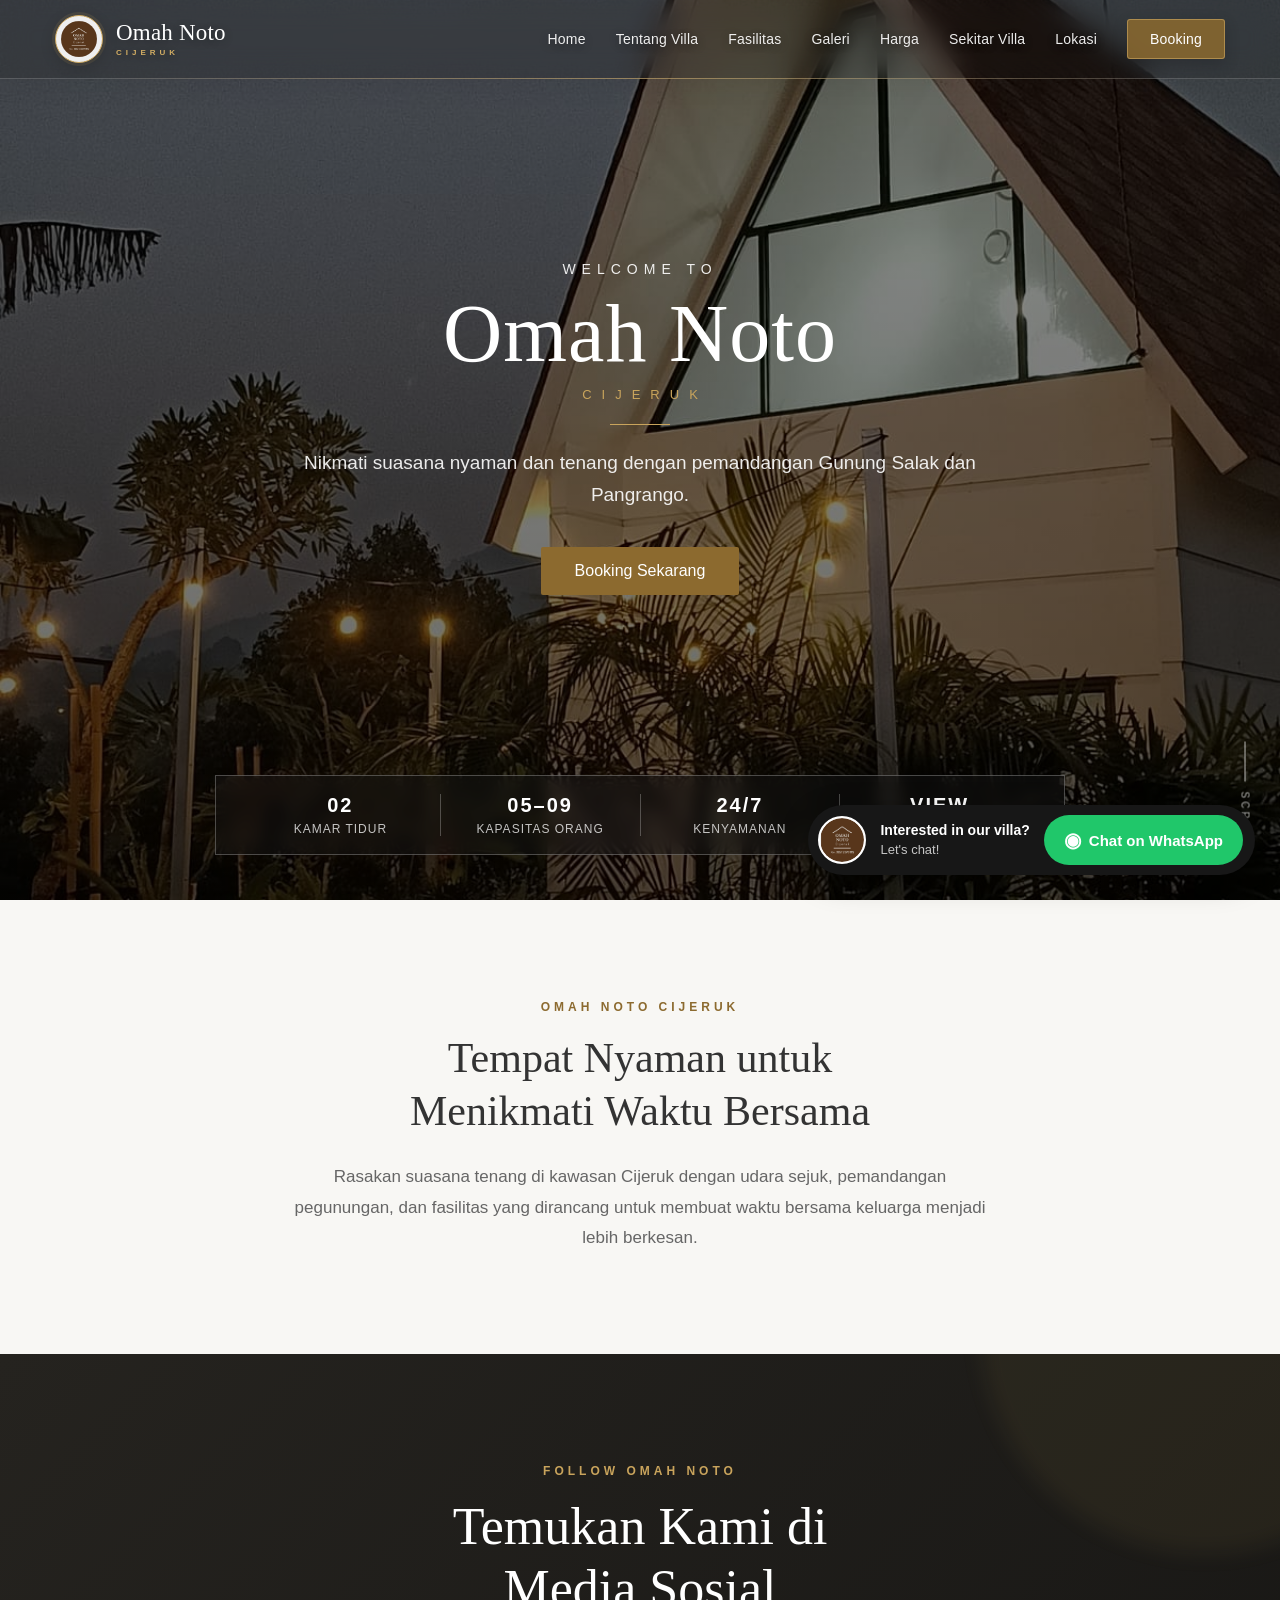
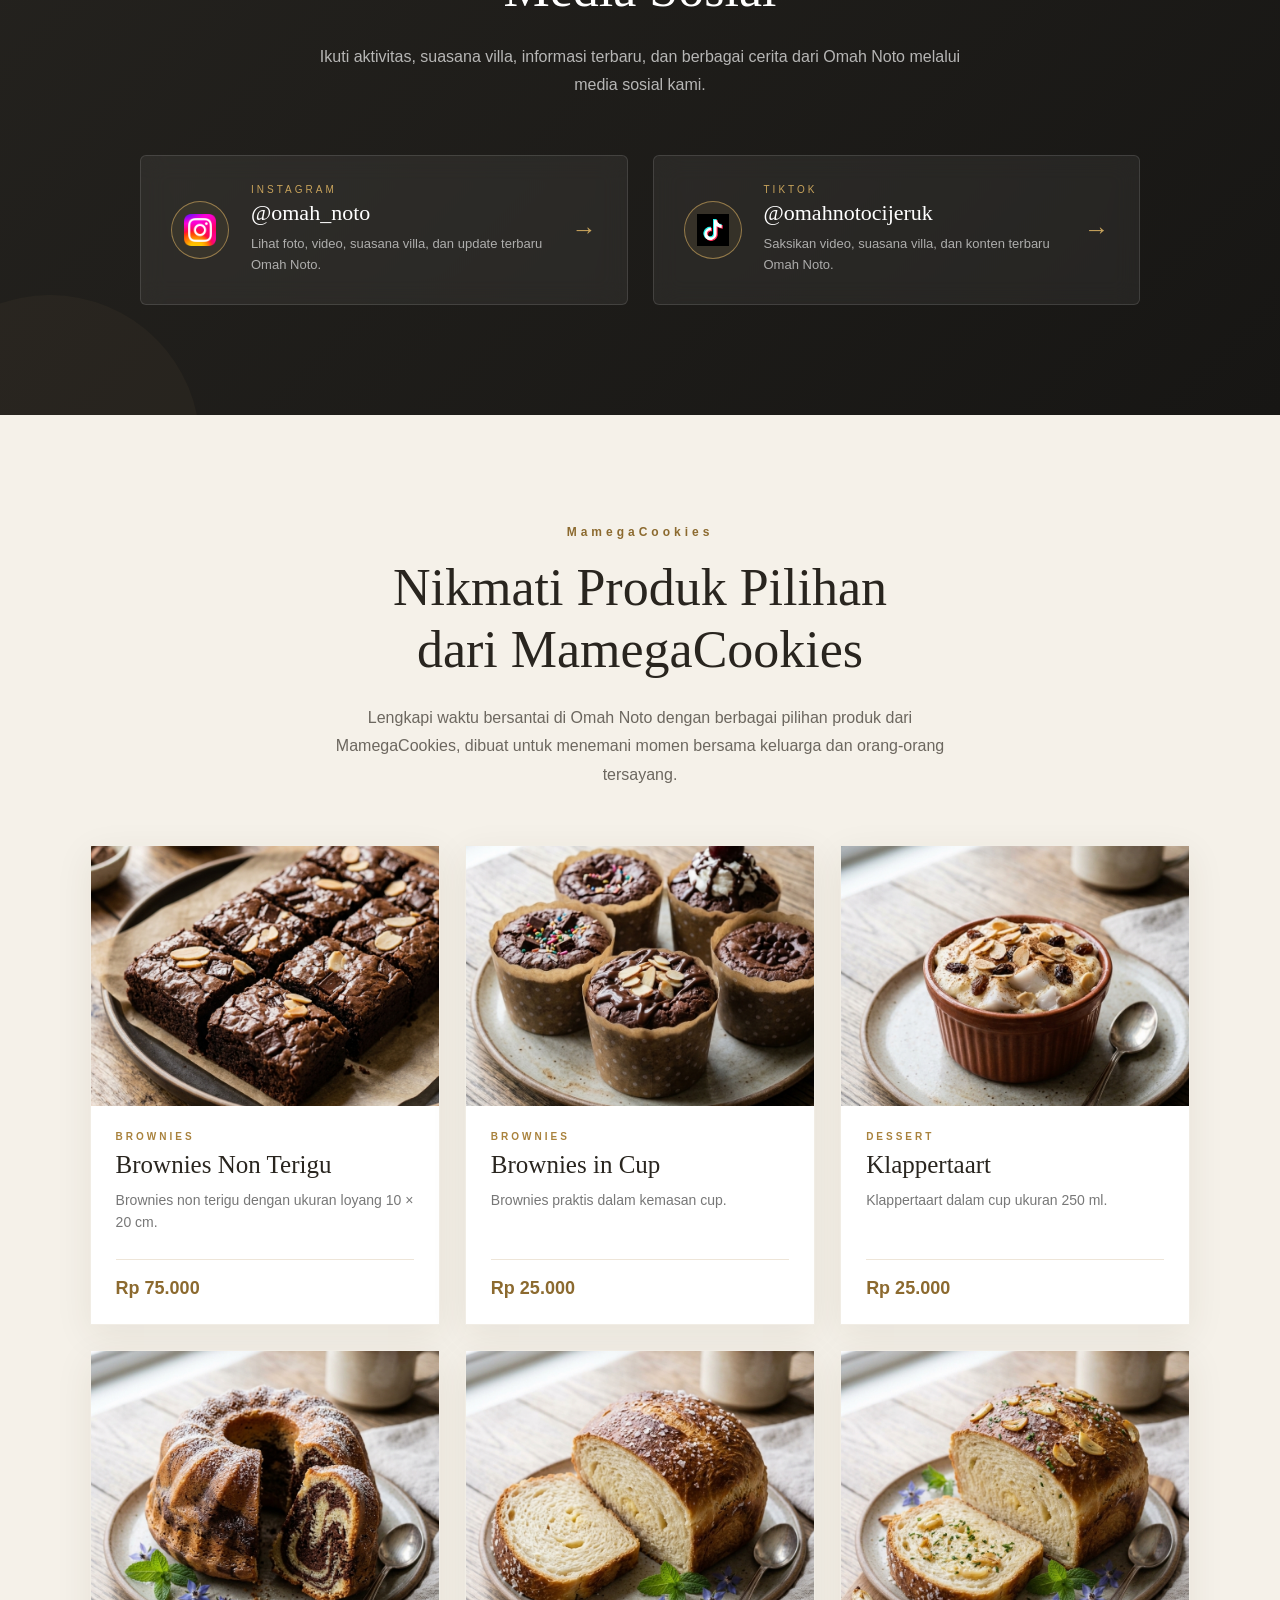
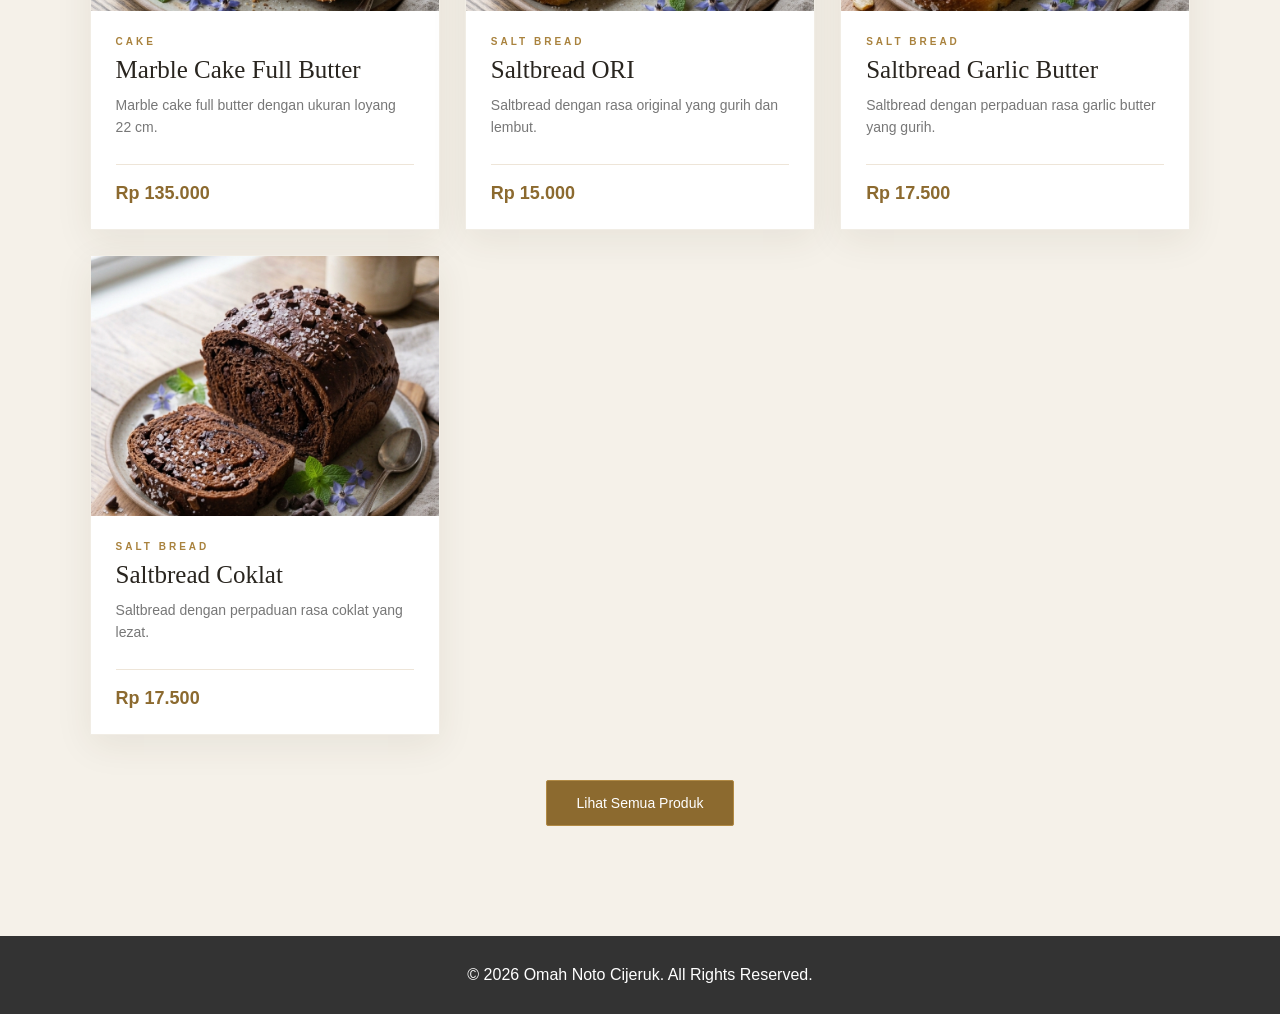
==== commit e4eed0ae: "Update produk MamegaCookies di halaman Home" ====
--- a/index.html
+++ b/index.html
@@ -164,17 +164,19 @@
         <!-- TIKTOK -->
 
         <a
-          href="https://www.tiktok.com/@USERNAME_TIKTOK"
+          href="https://www.tiktok.com/@omahnotocijeruk?_r=1&_t=ZS-9AEzGTo8CsE"
           target="_blank"
           rel="noopener noreferrer"
           class="social-card"
         >
-          <div class="social-icon">TT</div>
+          <div class="social-icon">
+            <img src="images/logo-tiktok.png" alt="TikTok Omah Noto" />
+          </div>
 
           <div class="social-content">
             <span>TIKTOK</span>
 
-            <h3>@username_tiktok</h3>
+            <h3>@omahnotocijeruk</h3>
 
             <p>Saksikan video, suasana villa, dan konten terbaru Omah Noto.</p>
           </div>
@@ -190,16 +192,17 @@
 
     <section class="fnb-section">
       <div class="section-heading">
-        <p class="section-label">OMAH NOTO'S KITCHEN</p>
+        <p class="section-label">MamegaCookies</p>
 
         <h2>
           Nikmati Produk Pilihan<br />
-          dari Dapur Omah Noto
+          dari MamegaCookies
         </h2>
 
         <p>
-          Selain tempat menginap yang nyaman, Omah Noto juga menghadirkan
-          berbagai pilihan makanan dan produk untuk menemani waktu bersantai.
+          Lengkapi waktu bersantai di Omah Noto dengan berbagai pilihan produk
+          dari MamegaCookies, dibuat untuk menemani momen bersama keluarga dan
+          orang-orang tersayang.
         </p>
       </div>
 
@@ -208,74 +211,180 @@
       ========================== -->
 
       <div class="fnb-container">
-        <!-- PRODUK 1 -->
-
-        <div class="fnb-card">
-          <div class="fnb-image">
-            <img src="images/fnb-produk-1.jpg" alt="Produk F&B Omah Noto" />
-          </div>
-
-          <div class="fnb-info">
-            <p class="fnb-category">MAKANAN</p>
-
-            <h3>Nama Produk</h3>
+        <!-- PRODUK 1
+        ========================== -->
+
+        <div class="fnb-card">
+          <div class="fnb-image">
+            <img
+              src="images/mamega-brownies-non-terigu.jpg"
+              alt="Brownies Non Terigu MamegaCookies"
+            />
+          </div>
+
+          <div class="fnb-info">
+            <p class="fnb-category">BROWNIES</p>
+
+            <h3>Brownies Non Terigu</h3>
 
             <p class="fnb-description">
-              Deskripsi singkat produk F&B Omah Noto.
-            </p>
-
-            <div class="fnb-bottom">
-              <span class="fnb-price"> Rp 00.000 </span>
-
-              <span class="fnb-detail"> Lihat Produk → </span>
-            </div>
-          </div>
-        </div>
-
-        <!-- PRODUK 2 -->
-
-        <div class="fnb-card">
-          <div class="fnb-image">
-            <img src="images/fnb-produk-2.jpg" alt="Produk F&B Omah Noto" />
-          </div>
-
-          <div class="fnb-info">
-            <p class="fnb-category">MAKANAN</p>
-
-            <h3>Nama Produk</h3>
+              Brownies non terigu dengan ukuran loyang 10 × 20 cm.
+            </p>
+
+            <div class="fnb-bottom">
+              <span class="fnb-price">Rp 75.000</span>
+            </div>
+          </div>
+        </div>
+
+        <!-- PRODUK 2
+        ========================== -->
+
+        <div class="fnb-card">
+          <div class="fnb-image">
+            <img
+              src="images/mamega-brownies-cup.jpg"
+              alt="Brownies in Cup MamegaCookies"
+            />
+          </div>
+
+          <div class="fnb-info">
+            <p class="fnb-category">BROWNIES</p>
+
+            <h3>Brownies in Cup</h3>
+
+            <p class="fnb-description">Brownies praktis dalam kemasan cup.</p>
+
+            <div class="fnb-bottom">
+              <span class="fnb-price">Rp 25.000</span>
+            </div>
+          </div>
+        </div>
+
+        <!-- PRODUK 3
+        ========================== -->
+
+        <div class="fnb-card">
+          <div class="fnb-image">
+            <img
+              src="images/mamega-klappertaart.jpg"
+              alt="Klappertaart MamegaCookies"
+            />
+          </div>
+
+          <div class="fnb-info">
+            <p class="fnb-category">DESSERT</p>
+
+            <h3>Klappertaart</h3>
+
+            <p class="fnb-description">Klappertaart dalam cup ukuran 250 ml.</p>
+
+            <div class="fnb-bottom">
+              <span class="fnb-price">Rp 25.000</span>
+            </div>
+          </div>
+        </div>
+
+        <!-- PRODUK 4
+        ========================== -->
+
+        <div class="fnb-card">
+          <div class="fnb-image">
+            <img
+              src="images/mamega-marble-cake.jpg"
+              alt="Marble Cake Full Butter MamegaCookies"
+            />
+          </div>
+
+          <div class="fnb-info">
+            <p class="fnb-category">CAKE</p>
+
+            <h3>Marble Cake Full Butter</h3>
 
             <p class="fnb-description">
-              Deskripsi singkat produk F&B Omah Noto.
-            </p>
-
-            <div class="fnb-bottom">
-              <span class="fnb-price"> Rp 00.000 </span>
-
-              <span class="fnb-detail"> Lihat Produk → </span>
-            </div>
-          </div>
-        </div>
-
-        <!-- PRODUK 3 -->
-
-        <div class="fnb-card">
-          <div class="fnb-image">
-            <img src="images/fnb-produk-3.jpg" alt="Produk F&B Omah Noto" />
-          </div>
-
-          <div class="fnb-info">
-            <p class="fnb-category">MINUMAN</p>
-
-            <h3>Nama Produk</h3>
+              Marble cake full butter dengan ukuran loyang 22 cm.
+            </p>
+
+            <div class="fnb-bottom">
+              <span class="fnb-price">Rp 135.000</span>
+            </div>
+          </div>
+        </div>
+
+        <!-- PRODUK 5
+        ========================== -->
+
+        <div class="fnb-card">
+          <div class="fnb-image">
+            <img
+              src="images/mamega-saltbread-ori.jpg"
+              alt="Saltbread ORI MamegaCookies"
+            />
+          </div>
+
+          <div class="fnb-info">
+            <p class="fnb-category">SALT BREAD</p>
+
+            <h3>Saltbread ORI</h3>
 
             <p class="fnb-description">
-              Deskripsi singkat produk F&B Omah Noto.
-            </p>
-
-            <div class="fnb-bottom">
-              <span class="fnb-price"> Rp 00.000 </span>
-
-              <span class="fnb-detail"> Lihat Produk → </span>
+              Saltbread dengan rasa original yang gurih dan lembut.
+            </p>
+
+            <div class="fnb-bottom">
+              <span class="fnb-price">Rp 15.000</span>
+            </div>
+          </div>
+        </div>
+
+        <!-- PRODUK 6
+        ========================== -->
+
+        <div class="fnb-card">
+          <div class="fnb-image">
+            <img
+              src="images/mamega-saltbread-garlic.jpg"
+              alt="Saltbread Garlic Butter MamegaCookies"
+            />
+          </div>
+
+          <div class="fnb-info">
+            <p class="fnb-category">SALT BREAD</p>
+
+            <h3>Saltbread Garlic Butter</h3>
+
+            <p class="fnb-description">
+              Saltbread dengan perpaduan rasa garlic butter yang gurih.
+            </p>
+
+            <div class="fnb-bottom">
+              <span class="fnb-price">Rp 17.500</span>
+            </div>
+          </div>
+        </div>
+
+        <!-- PRODUK 7
+        ========================== -->
+
+        <div class="fnb-card">
+          <div class="fnb-image">
+            <img
+              src="images/mamega-saltbread-coklat.jpg"
+              alt="Saltbread Coklat MamegaCookies"
+            />
+          </div>
+
+          <div class="fnb-info">
+            <p class="fnb-category">SALT BREAD</p>
+
+            <h3>Saltbread Coklat</h3>
+
+            <p class="fnb-description">
+              Saltbread dengan perpaduan rasa coklat yang lezat.
+            </p>
+
+            <div class="fnb-bottom">
+              <span class="fnb-price">Rp 17.500</span>
             </div>
           </div>
         </div>
@@ -285,7 +394,7 @@
            SEMUA PRODUK
       ========================== -->
 
-      <a href="#" class="fnb-button"> Lihat Semua Produk </a>
+      <a href="#" class="fnb-button">Lihat Semua Produk</a>
     </section>
 
     <!-- =========================
